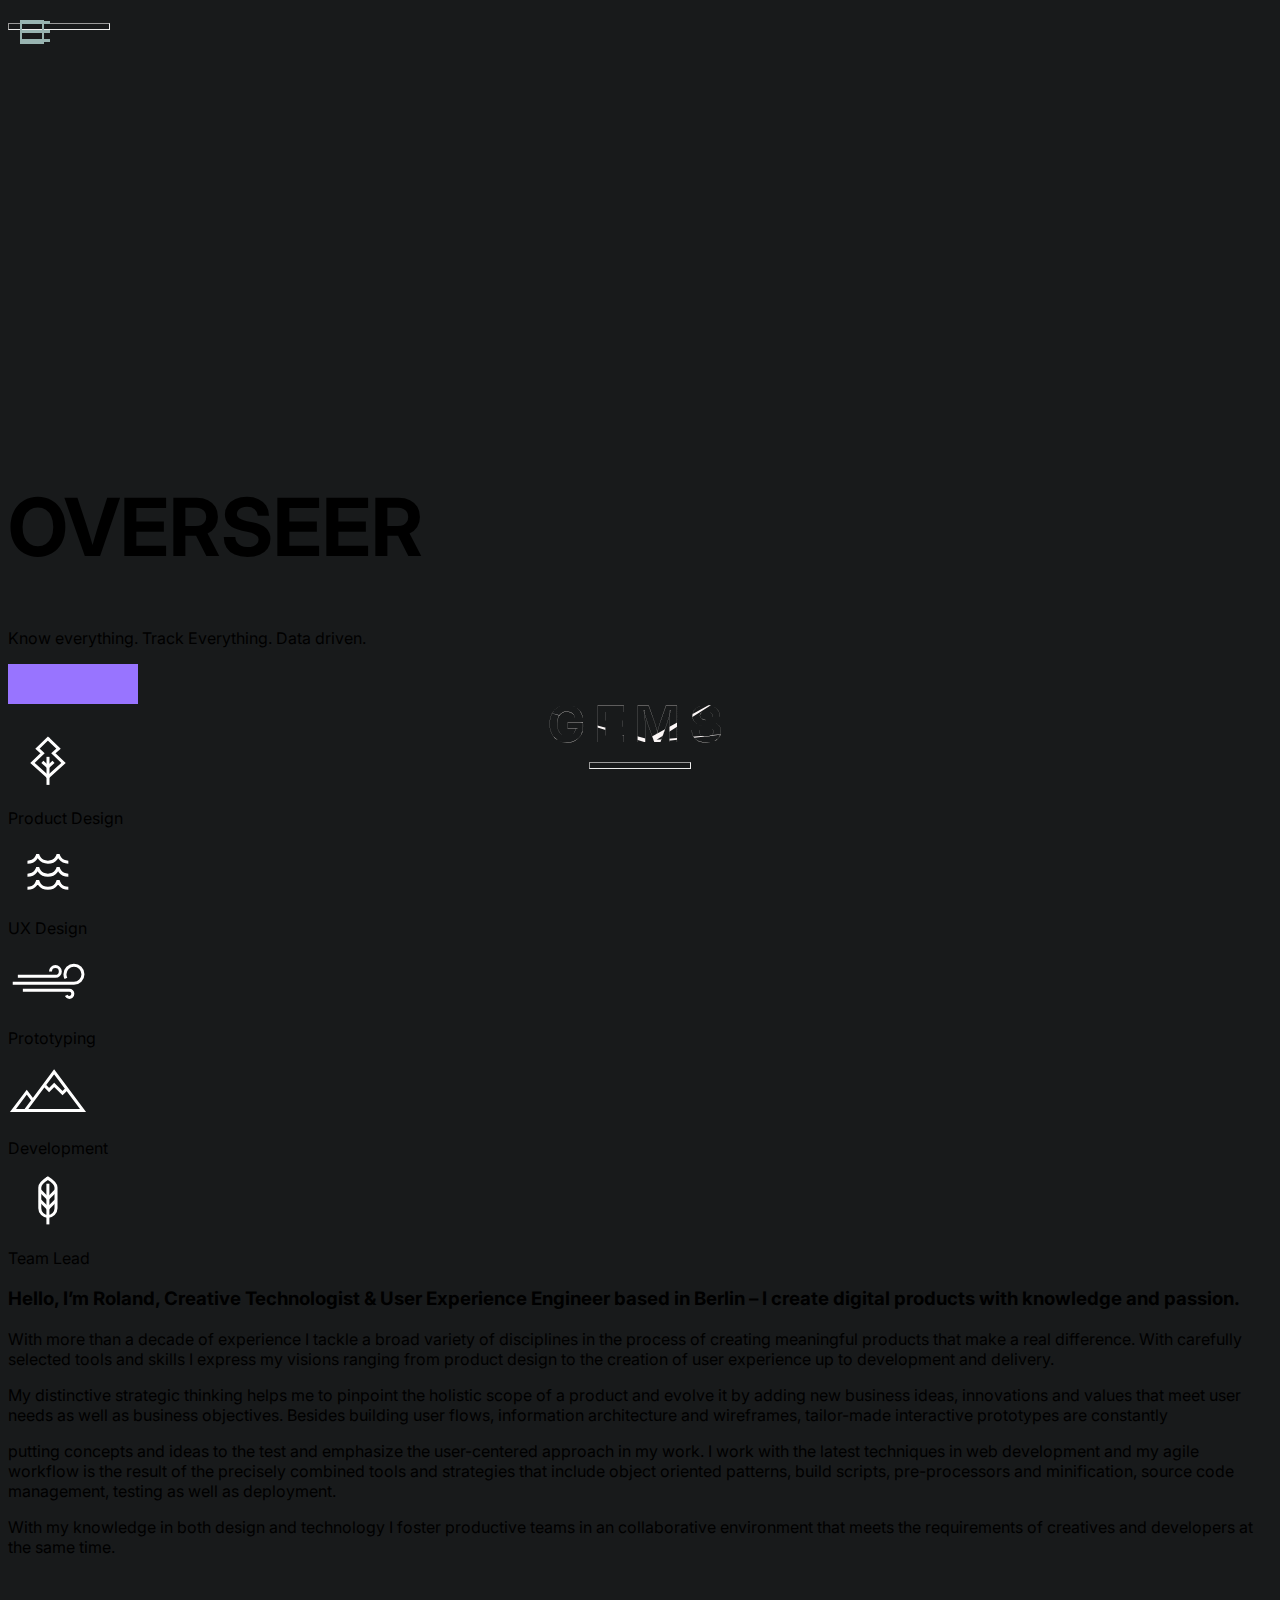
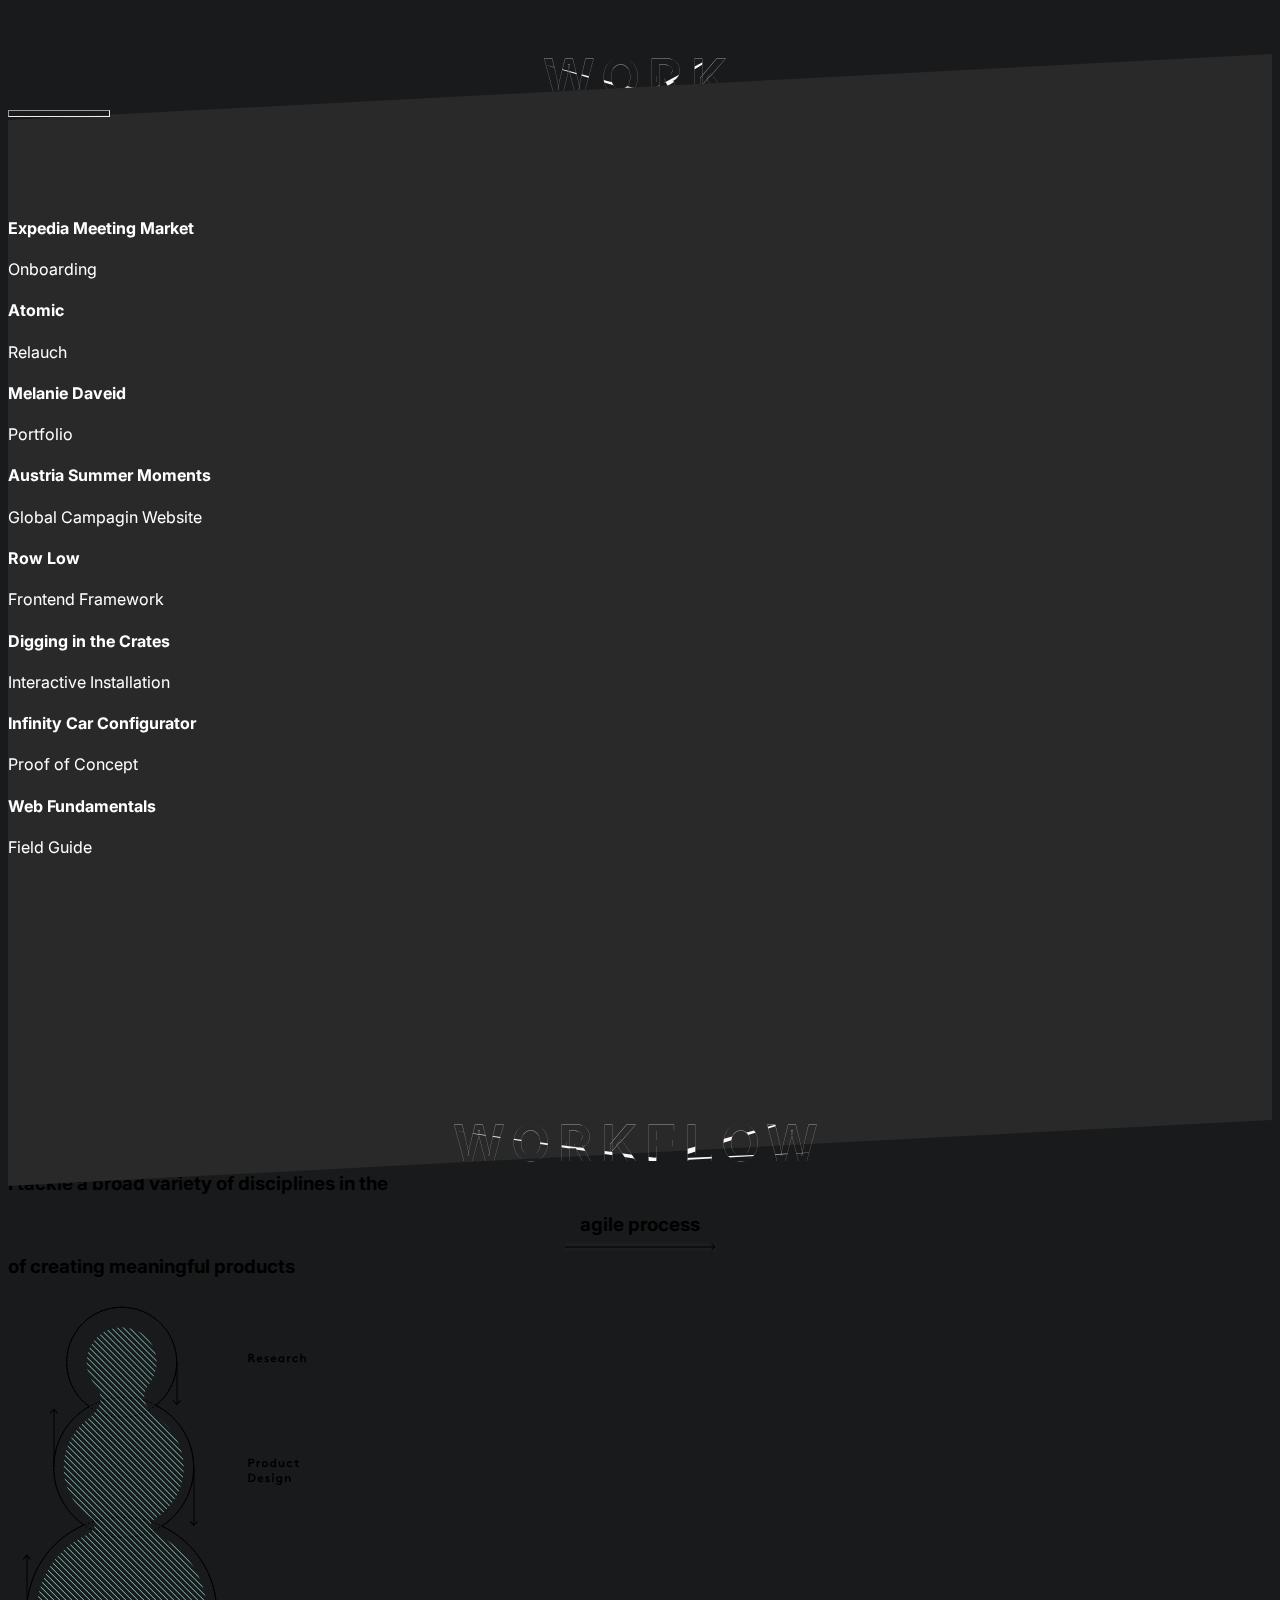
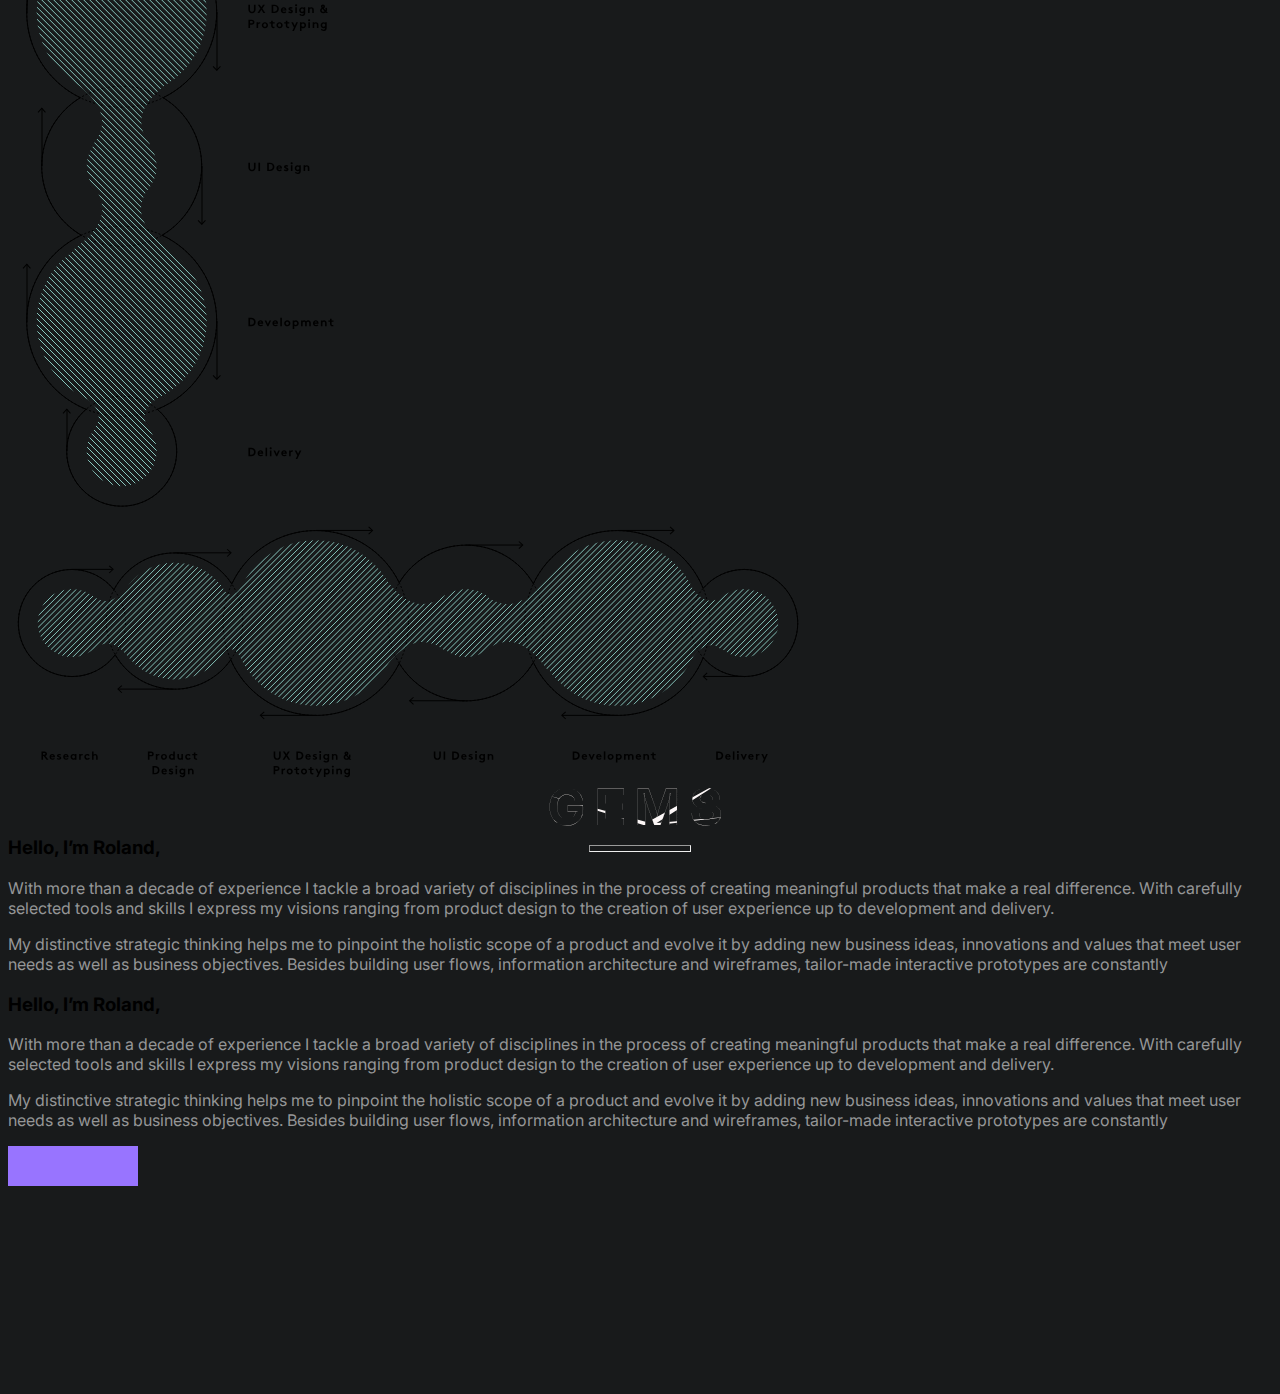
==== index.html @ 48261ac0 "final testing of client project" ====
<!DOCTYPE html>
<html lang="en">
<head>
    <meta charset="UTF-8">
    <meta http-equiv="X-UA-Compatible" content="IE=edge">
    <meta name="viewport" content="width=device-width, initial-scale=1.0">
    <link href="https://fonts.googleapis.com/css2?family=Inter:wght@100;400&display=swap" rel="stylesheet">
    <link href="https://cdn.jsdelivr.net/npm/bootstrap@5.0.2/dist/css/bootstrap.min.css" rel="stylesheet" integrity="sha384-EVSTQN3/azprG1Anm3QDgpJLIm9Nao0Yz1ztcQTwFspd3yD65VohhpuuCOmLASjC" crossorigin="anonymous">
    <script src="https://cdn.jsdelivr.net/npm/bootstrap@5.0.2/dist/js/bootstrap.bundle.min.js" integrity="sha384-MrcW6ZMFYlzcLA8Nl+NtUVF0sA7MsXsP1UyJoMp4YLEuNSfAP+JcXn/tWtIaxVXM" crossorigin="anonymous"></script>
    <link rel="stylesheet" href="./style.css">
    <title>OVERSEER</title>

</head>
<body>
<!-- nav section for laptop -->
<div class="main d-none d-lg-block">
 <div class="parent">
 <span class="d-none alog d-lg-block"></span>
 <nav class="navbar navbar-expand-lg" id="nav">
    <div class="container-fluid">
      <div class="collapse navbar-collapse justify-content-lg-end">
        <ul class="navbar-nav ">
          <li class="nav-item">
            <a class="nav-link " href="#">GEMS -</a>
          </li>
          <li class="nav-item">
            <a class="nav-link" href="#">WORK -</a>
          </li>
          <li class="nav-item">
            <a class="nav-link" href="#">WORKFLOW -</a>
          </li>
          <li class="nav-item">
            <a class="nav-link" href="#">GEMS -</a>
          </li>
          <li class="nav-item">
            <a class="nav-link" href="#">START</a>
          </li>
        </ul>
      </div>
    </div>
  </nav> 
</div>
</div>

<!-- nav section for tab & mobile -->
<div class="d-lg-none mobMenu">
<div class="toggle" onclick="myFunction(this)">
<div class="bar1"></div>
<div class="bar2"></div>
<div class="bar3"></div>
</div>  
<div class="Menu" id="navBar">  
<div class="menu">
<a href="#" onclick="myHidden()">GEMS</a>  
<a href="#" onclick="myHidden()">WORK</a>  
<a href="#" onclick="myHidden()">WORKFLOW</a>  
<a href="#" onclick="myHidden()">GEMS</a>  
<a href="#" onclick="myHidden()">START</a>  
</div>
</div>  
</div>


<!-- overseer section -->
<div class="seer container-fluid text-white d-flex flex-column align-items-center">
  <h1 class="headeranimation">OVERSEER</h1>
  <p class="text-center px-2 py-3">Know everything. Track Everything. Data driven.</p>
  <div class="buttonHover">    
    <div class=" topbubble"></div>
    <div class=" topbubbledot1"></div>
    <div class=" topbubbledot2"></div>
    <div class=" topbubble1"></div>
    <div class=" topbubbledot11"></div>
    <div class=" topbubbledot21"></div>
</div>
</div>

<!-- gems1 section -->
<div class="container-fluid pt-5 text-white" style="background-color: #181A1B;">
<div class="d-flex justify-content-center pt-5 pb-5">
  <div class="textAnimationContainer">
    <h2>GEMS</h2>
    <h2 class="clipPathh2">GEMS</h2>
    <hr style="width: 100px;height: 5px;position: absolute;top: 20px;">
  </div>


</div>
<div class="d-flex flex-column align-items-center flex-md-row justify-content-center gap-5 pt-5 pb-5">
<div class="d-flex flex-column align-items-center">
<div>
  <svg class="gem__icon-leaf" xmlns="http://www.w3.org/2000/svg" width="80" height="54" viewBox="0 0 79.4 53.9">
    <g fill="none" stroke="white" stroke-width="3" stroke-miterlimit="10">
      <polyline class="leaf-left" points="40.7,3.5 29.2,14.7 34.2,19.2 24.2,28.9 39.7,42.8"/>
      <polyline class="leaf-right" points="38.7,43.9 55.2,28.9 45.1,19.2 50.2,14.7 39.7,4.6"/>
      <line class="stem-right" x1="39.7" y1="32.8" x2="45.2" y2="27.9"/>
      <line class="stem-left" x1="39.7" y1="32.8" x2="34.1" y2="27.9"/>
      <line class="stem" x1="39.7" y1="22.8" x2="39.7" y2="50.8"/>
    </g>
  </svg>  
</div>
<p>Product Design</p>  
</div>  
<div>
<div>
  <svg class="gem__icon-waves" xmlns="http://www.w3.org/2000/svg" width="80" height="54" viewBox="0 0 79.4 53.9">
    <g fill="none"  stroke="white" stroke-width="3" stroke-linejoin="bevel" stroke-miterlimit="10">
      <path class="wave-1" d="M19.2,18.1c8.8,0,10.2-7.8,10.2-7.8c0,0,1.4,7.8,10.2,7.8s10.2-7.8,10.2-7.8s1.4,7.8,10.2,7.8"/>
      <path class="wave-2" d="M19.2,31.1c8.8,0,10.2-7.8,10.2-7.8c0,0,1.4,7.8,10.2,7.8s10.2-7.8,10.2-7.8s1.4,7.8,10.2,7.8"/>
      <path class="wave-3" d="M19.2,44.1c8.8,0,10.2-7.8,10.2-7.8c0,0,1.4,7.8,10.2,7.8s10.2-7.8,10.2-7.8s1.4,7.8,10.2,7.8"/>
    </g>
  </svg>
</div>
<p>UX Design</p>  
</div>  
<div>
<div>
  <svg class="gem__icon-wind" xmlns="http://www.w3.org/2000/svg" width="80" height="54" viewBox="0 0 79.4 53.9">
    <g fill="none" stroke="white" stroke-width="3" stroke-miterlimit="10">
      <path class="wind-1" d="M57.6,24.3c-0.6-1.2-1-2.6-1-4.1c0-5,4-9,9-9c5,0,9,4,9,9s-4,9-9,9l-61.1,0"/>
      <path class="wind-2" d="M42.2,17.4c0-2.7,2.2-4.9,4.9-4.9c2.7,0,4.9,2.2,4.9,4.9s-2.2,4.9-4.9,4.9H9.6"/>
      <path class="wind-3" d="M57.9,41.3c0.6,1.2,1.7,2,3.1,2c1.9,0,3.5-1.6,3.5-3.5s-1.6-3.5-3.5-3.5l-46.4,0"/>
    </g>
  </svg>
</div>
<p>Prototyping</p>  
</div>  
<div>
<div>
  <svg class="gem__icon-mountain" xmlns="http://www.w3.org/2000/svg" width="80" height="54" viewBox="0 0 79.4 53.9">
    <g fill="none" stroke="white" stroke-width="3" stroke-miterlimit="10">
      <polygon class="mountain-small" points="32.3,46.5 4.7,46.5 18.5,28.1 32.3,46.5	"/>
      <polygon class="mountain-big" fill="#181A1B" points="17,46.5 45.8,7.8 74.7,46.5 17,46.5"/>
      <polyline class="mountain-snow" points="36.7,21.8  40.8,26 45.9,20.9 54.2,29.1 59,24.3 "/>
    </g>
  </svg>
</div>
<p>Development</p>  
</div>  
<div>
<div>
  <svg class="gem__icon-fether" xmlns="http://www.w3.org/2000/svg" width="80" height="54" viewBox="0 0 79.4 53.9">
    <g fill="none" stroke="white" stroke-width="3" stroke-miterlimit="10">
      <path class="outline-left" d="M39.6,42.3L39.6,42.3c-4.4,0-8.1-3.6-8.1-8.1V13.5c0-4.4,8.1-9.4,8.1-9.4"/>
      <path class="outline-right" d="M39.6,42.3c4.4,0,8.1-3.6,8.1-8.1V13.5c0-4.4-8.1-9.4-8.1-9.4H39l-0.7-0.9"/>
      <line class="root" x1="39.6" y1="9.7" x2="39.6" y2="50.3"/>
      <line class="stroke-right-1" x1="39.7" y1="34.3" x2="47.8" y2="26.2"/>
      <line class="stroke-right-2" x1="39.7" y1="24.5" x2="47.8" y2="16.4"/>
      <line class="stroke-left-1" x1="39.6" y1="34.3" x2="31.5" y2="26.2"/>
      <line class="stroke-left-2" x1="39.6" y1="24.5" x2="31.5" y2="16.4"/>
    </g>
  </svg>
</div>
<p>Team Lead</p>  
</div>  
</div>

<div class="d-flex flex-column flex-lg-row mx-3 mt-3 mx-lg-3 px-lg-0 mx-xl-5 px-xl-5 gap-4">
<div>
  <h3 class="lh-base text-xl-end fs-4">Hello, I’m Roland, Creative Technologist & User Experience Engineer based in Berlin – I create digital products with knowledge and passion.</h3>
</div>
<div class="d-flex flex-column flex-md-row gap-3 gap-lg-4">  
<div>
  <p class="lh-lg">With more than a decade of experience I tackle a broad variety of disciplines in the process of creating meaningful products that make a real difference. With carefully selected tools and skills I express my visions ranging from product design to the creation of user experience up to development and delivery.</p>
  <p class="lh-lg">My distinctive strategic thinking helps me to pinpoint the holistic scope of a product and evolve it by adding new business ideas, innovations and values that meet user needs as well as business objectives. Besides building user flows, information architecture and wireframes, tailor-made interactive prototypes are constantly</p>
</div>  
<div>
  <p class="lh-lg">putting concepts and ideas to the test and emphasize the user-centered approach in my work. I work with the latest techniques in web development and my agile workflow is the result of the precisely combined tools and strategies that include object oriented patterns, build scripts, pre-processors and minification, source code management, testing as well as deployment.</p>
  <p class="lh-lg">With my knowledge in both design and technology I foster productive teams in an collaborative environment that meets the requirements of creatives and developers at the same time.</p>
</div>
</div>  
</div>

<div class="d-flex justify-content-center pt-5 pb-5">
<div class="textAnimationContainer pt-5 pb-3" style="margin-top: 130px;">
  <h2>WORK</h2>
  <h2 class="clipPathh2">WORK</h2>
</div>
</div>
</div>


<!-- work section -->
<section id="about" class="about section-bg">
      <div class="container" >
        <div>
          <div class="position-relative d-flex justify-content-center">
            <hr style="width: 100px;height: 5px;position: absolute;top: -15px;">
          </div>
          <div class="d-flex flex-column align-items-center text-center gap-2 flex-md-row justify-content-md-center gap-md-5 justify-content-xl-evenly px-xl-5" style="padding: 80px 0 150px;">
            <div class="d-flex flex-column gap-2">
              <div class="pointer-select">
                <h4 class="fs-5">Expedia Meeting Market</h4>
                <p class="text-sm text-info">Onboarding</p>
              </div>
              <div class="pointer-select">
                <h4 class="fs-5">Atomic</h4>
                <p class="text-sm text-info">Relauch</p>
              </div>
              <div class="pointer-select">
                <h4 class="fs-5">Melanie Daveid</h4>
                <p class="text-sm text-info">Portfolio</p>
              </div>
              <div class="pointer-select">
                <h4 class="fs-5">Austria Summer Moments</h4>
                <p class="text-sm text-info">Global Campagin Website</p>
              </div>
            </div>
            <div class="d-flex flex-column gap-2">
              <div class="pointer-select">
                <h4 class="fs-5">Row Low</h4>
                <p class="text-sm text-info">Frontend Framework</p>
              </div>
              <div class="pointer-select">
                <h4 class="fs-5">Digging in the Crates</h4>
                <p class="text-sm text-info">Interactive Installation</p>
              </div>
              <div class="pointer-select">
                <h4 class="fs-5">Infinity Car Configurator</h4>
                <p class="text-sm text-info">Proof of Concept</p>
              </div>
              <div class="pointer-select">
                <h4 class="fs-5">Web Fundamentals</h4>
                <p class="text-sm text-info">Field Guide</p>
              </div>
            </div>
          </div>
        </div>
      </div>
      <div class="d-flex justify-content-center pt-5 pb-5">
        <div class="textAnimationContainer pt-5 pb-3" style="margin-top: 130px;">
          <h2>WORKFLOW</h2>
          <h2 class="clipPathh2">WORKFLOW</h2>
        </div>
        </div>
    </section>

    <!-- workflow section -->
    <div>
      <div class="position-relative d-flex justify-content-center">
        <hr style="width: 100px;height: 5px;position: absolute;top: 15px;">
      </div>
      <div class="container-fluid py-5 px-2 d-flex flex-column align-items-center">
        <div class="my-5 py-5 px-md-5 mx-md-5">
          <h3 class="text-center" style="color: black;">I <span class="text-info">tackle</span> a broad variety of disciplines in the <p class="arrow">agile process <img src="./arrow.png" alt="arrow"></p> of creating meaningful products</h3>
        </div>
          <div class=" mx-2 d-md-none"><img src="./workflow-vertical.svg" alt="ux"></div>
          <div class="svgImg2 d-none d-md-block mx-5"><img src="./workflow.svg" alt="ux"></div>
      </div>
    </div>


    <!-- last section  -->
    <div class="d-flex flex-column align-items-center px-2 px-xl-5 mx-xl-5" style="padding-bottom: 200px;">
      <div class="d-flex justify-content-center pt-5 pb-5">
        <div class="textAnimationContainer">
          <h2>GEMS</h2>
          <h2 class="clipPathh2">GEMS</h2>
          <hr style="width: 100px;height: 5px;position: absolute;top: 20px;">
        </div>
      </div>
      <div class="container-fluid d-flex flex-column gap-4 pb-5 flex-md-row mx-md-4 mx-xl-5 px-xl-5 gap-xl-5">
        <div>
          <h3 class="text-white">Hello, I’m Roland,</h3>
          <p class="lh-lg" style="color: rgb(149, 150, 151);">
            With more than a decade of experience I tackle a broad variety of disciplines in the process of creating meaningful products that make a real difference. With carefully selected tools and skills I express my visions ranging from product design to the creation of user experience up to development and delivery.
          </p>
          <p class="lh-lg" style="color: rgb(149, 150, 151);">
            My distinctive strategic thinking helps me to pinpoint the holistic scope of a product and evolve it by adding new business ideas, innovations and values that meet user needs as well as business objectives. Besides building user flows, information architecture and wireframes, tailor-made interactive prototypes are constantly
          </p>
        </div>
        <div>
          <h3 class="text-white">Hello, I’m Roland,</h3>
          <p class="lh-lg" style="color: rgb(149, 150, 151);">
            With more than a decade of experience I tackle a broad variety of disciplines in the process of creating meaningful products that make a real difference. With carefully selected tools and skills I express my visions ranging from product design to the creation of user experience up to development and delivery.
          </p>
          <p class="lh-lg" style="color: rgb(149, 150, 151);">
            My distinctive strategic thinking helps me to pinpoint the holistic scope of a product and evolve it by adding new business ideas, innovations and values that meet user needs as well as business objectives. Besides building user flows, information architecture and wireframes, tailor-made interactive prototypes are constantly
          </p>
        </div>
      </div>
      <div class="buttonHover">    
        <div class=" topbubble"></div>
        <div class=" topbubbledot1"></div>
        <div class=" topbubbledot2"></div>
        <div class=" topbubble1"></div>
        <div class=" topbubbledot11"></div>
        <div class=" topbubbledot21"></div>
    </div>
    </div>

     
<script src="script.js"></script>
   
</body>
</html>
---- style.css ----
body{font-family: 'Inter';overflow-x: hidden;background-color: #181A1B;}
/* nav section for tab & mobile */
.mobMenu{
 background-color: #181A1B;
 /* padding: 15px 0 0 20px; */
 height: 60px;
}

.toggle {
display: inline-block;
position: absolute;
top: 15px;
left: 20px;
z-index: 20;
cursor: pointer;
user-select: none;
}

.bar1, .bar2, .bar3 {
width: 30px;
height: 3px;
background-color: rgb(152, 180, 177);
margin: 6px 0;
transition: 0.4s;
}

.change .bar1 {
transform: translate(0, 9px) rotate(-45deg);
}

.change .bar2 {opacity: 0;}

.change .bar3 {
transform: translate(0, -9px) rotate(45deg);
}

.Menu{
 background-color: rgb(248, 248, 248);
 display: flex;
 height: 100%;
 width: 0%;
 position: fixed;
 z-index: 10;
 top: 0;
 right: 0;
 overflow-x: hidden;
 transition: 0.5s;
}
.menu{
 position: relative;
 height: 100%;
 width: 100%;
 display: flex;
 flex-direction: column;
 justify-content: center;
 align-items: center;
 gap: 10px;
}
.menu a{
 text-decoration: none;
 color: black;
 font-size: 14px;
}

.menu a:hover{color: rgb(12, 187, 164);transition: .1s;}

/* overseer section */
.seer{
    background-color: #181A1B;
    padding: 300px 0 30px;
}

/* button hover design */

.buttonHover {
    background-color: #9874FF;
}
.buttonHover *{
    background-color: #9874FF;
}
.buttonHover{

    width: 130px;
    height: 40px;
    display: flex;
    justify-content: center;
    align-items: center;
 
    color: white;
    font-size: 18px;
    position: relative;
}
.buttonHover:hover{
    animation: buttoncontainer 1s linear ;
}
.buttonHover .topbubble{
    width: 30px;
    height: 25px;
    border-radius: 50%;

    position: absolute;
    transform: rotate(40deg);
    opacity: 1;

    z-index: -2; 

}
.buttonHover:hover .topbubble{
    animation:hoveranim 1s linear ;
}
.topbubbledot1{
    width: 4px;
    height: 4px;
    border-radius: 50%;

    position: absolute;

    z-index: -3;
}
.buttonHover:hover .topbubbledot1{
    animation: topbubbledot1ANIM 1s linear ;
}
.topbubbledot2{
    width: 4px;
    height: 4px;
    border-radius: 50%;

    position: absolute;
    top: -0%;
    left: -0%;
    z-index: -4;

}
.buttonHover:hover .topbubbledot2{
    animation:  topbubbledot2Anim 1s linear;
}



@keyframes hoveranim{
    0%{ 
        width: 30px;
        height: 25px;
        border-radius: 50%;
  
        position: absolute;
        transform: rotate(40deg);
        opacity: 1;
        top: 5%;
        left: 0%;
        z-index: -2; 
          
    }
    80%{
        width: 30px;
        height: 25px;
    
        position: absolute;
       opacity: 1;
        top: -20%;
        left: -10%;
        
    }
    84%{
        width: 30px;
        height: 25px;

        position: absolute;
       opacity: 1;
        top: -40%;
        left: -20%;
        
    }
    88%{
        width: 20px;
        height: 25px;
   
        position: absolute;
       opacity: 1;
       top: -40%;
       left: -20%;
        
    }
    100%{
        width: 8px;
        height: 10px;

        position: absolute;
       opacity: .2;
       top: -40%;
        left: -20%;
    }
}

/*  container scal */
@keyframes buttoncontainer{
    0%{
        transform: scaleY(1);
    }
    80%{
        transform: scaleY(1.15);
    }
    84%{
        transform: scaleY(0.94);
    }
    88%{
        transform: scaleY(1.05);
    }

    100%{
        transform: scaleY(1);
    }
}


@keyframes topbubbledot1ANIM{
    0%{
        top: 10%;
        left: 5%;
     }
     80%{
        top: -0%;
        left: -0%;
     }
     84%{
        top: -20%;
        left: -0%;}
     88%{
        top: -20%;
        left: -4%;}
    
     100%{
        top: -40%;
        left: -5%;
     }
}

@keyframes topbubbledot2Anim{
    0%{
        top: 10%;
        left: 5%;
     }
     80%{
         top: -0%;
         left: -0%;
     }
     84%{
         top: 20%;
         left: -0%;}
     88%{
         top: 20%;
         left: -12%;}
    
     100%{
         top: 30%;
         left: -20%;
     }
    }




.buttonHover .topbubble1{
    width: 30px;
    height: 25px;
    border-radius: 50%;

    position: absolute;
    transform: rotate(40deg);
    opacity: 1;
    z-index: -2; 
}
.buttonHover:hover .topbubble1{
    animation:hoveranim1 1s linear;
}
.topbubbledot11{
    width: 4px;
    height: 4px;
    border-radius: 50%;

    position: absolute;
    bottom: -0%;
    right: -0%;
    z-index: -3;

}
.buttonHover:hover .topbubbledot11{
    animation:topbubbledot1ANIM1 1s linear ;
}
.topbubbledot21{
    width: 4px;
    height: 4px;
    border-radius: 50%;

    position: absolute;
    bottom: -0%;
    right: -0%;
    z-index: -4;
    
}
.buttonHover:hover .topbubbledot21{
    animation:  topbubbledot2Anim1 1s linear ;
}


@keyframes hoveranim1{
    0%{ 
        width: 30px;
        height: 25px;
        border-radius: 50%;

        position: absolute;
        transform: rotate(40deg);
        opacity: 1;
        bottom: 5%;
        right: 0%;
        z-index: -2; 
          
    }
    80%{
        width: 30px;
        height: 25px;
  
        position: absolute;
       opacity: 1;
        bottom: -20%;
        right: -10%;
        
    }
    84%{
        width: 30px;
        height: 25px;
   
        position: absolute;
       opacity: 1;
        bottom: -40%;
        right: -20%;
        
    }
    88%{
        width: 20px;
        height: 25px;
    
        position: absolute;
       opacity: 1;
       bottom: -40%;
       right: -20%;
        
    }
    100%{
        width: 8px;
        height: 10px;
  
        position: absolute;
       opacity: .2;
       bottom: -40%;
        right: -20%;
 
    }
}



@keyframes topbubbledot1ANIM1{
0%{
    bottom: 10%;
    right: 5%;
 }
 80%{
    bottom: -0%;
    right: -0%;
 }
 84%{
    bottom: -20%;
    right: -0%;}
 88%{
    bottom: -20%;
    right: -4%;}

 100%{
    bottom: -40%;
    right: -5%;
 }
}

@keyframes topbubbledot2Anim1{
    0%{
        bottom: 10%;
        right: 5%;
     }
     80%{
        bottom: -0%;
         right: -0%;
     }
     84%{
        bottom: 20%;
         right: -0%;}
     88%{
        bottom: 20%;
         right: -12%;}
    
     100%{
        bottom: 30%;
         right: -20%;
     }
    }


/* work section */
.section-bg {
    position: relative;
    padding: 30px 0 0px;
    color: #fff;
  }
  
  .section-bg:before {
    content: "";
    background: #2a2929;
    position: absolute;
    bottom: 0px;
    top: 0px;
    left: 0;
    right: 0;
    transform: skewY(-3deg);
  }

  .about .container {
    position: relative;
    z-index: 10;
  }

  .pointer-select{cursor: pointer;}
  .pointer-select:hover h4{transform: translateY(5px);transition: .1s;}
  .pointer-select:hover p{visibility: hidden;}

  /* workflow section */
  .arrow{
    position: relative;
    display: flex;
    justify-content: center;
  }

  .arrow img{
    position: absolute;
    top: 30px;
  }


  

  @media (min-width: 768px) {
    /* workflow section  */
    .svgImg2 {
      width: 700px;
      height: auto;
    }
    .svgImg2 img{
        width: 100%;
        height: 100%;
    }
  }

  @media (min-width: 792px) {
    /* workflow section  */
    .svgImg2 {
      width: 800px;
      height: auto;
    }
    .svgImg2 img{
        width: 100%;
        height: 100%;
    }
  }

    


@media(min-width:992px){
/* nav section for laptop  */
.main{background-color: #181A1B; position: relative;width: 100%;height: 56px;}
.alog{border: 2px solid rgb(152, 180, 177); position: fixed; top: 20px;left: 20px;z-index: 1;width: 20px; height: 20px;cursor: pointer;}
#nav{ background-color: rgb(248, 248, 248); position: fixed;top: -20px;left: 0;width: 100%;height: 0;overflow-y: hidden;}
#nav a{color: black;}
#nav a:hover{color: rgb(12, 187, 164);transition: .1s;}
.parent:hover #nav{transition: .5s;height: 56px;top: 0;}
}



/* ---**************************************------- */

/*   Text Animation  */
.textAnimationContainer{
    position: relative;
    display: flex;
    justify-content: center;
    align-items: center;
    background: transparent;

}
.textAnimationContainer h2{
    font-size: 50px;
    padding-bottom: 20px;
    letter-spacing: 10px;
    position: absolute;  
    color: rgb(252, 247, 247);
}
.textAnimationContainer h2:nth-child(1){
   color: transparent;
    -webkit-text-stroke: 0.1px rgb(247, 242, 238);
}
.textAnimationContainer h2:nth-child(2){
    transition: clip-path 1s ;
    clip-path: polygon(59% 62%, 98% 95%, 62% 59%, 99% 49%, 59% 57%, 97% 1%, 54% 56%, 1% 23%, 54% 61%, 2% 98%);
}
/*  End Text Animation */
/* .topText h1{
    position: absolute;
    top: 0;
    left: 0;
} */
.headeranimation{
    font-size: 80px;
    animation: anim3 1s linear;
}

@keyframes anim3{
    0%{
        clip-path: polygon(59% 62%, 98% 95%, 62% 59%, 99% 49%, 59% 57%, 97% 1%, 54% 56%, 1% 23%, 54% 61%, 2% 98%);  
    }
    100%{
        clip-path: polygon(96% 100%, 98% 95%, 100% 82%, 99% 49%, 100% 44%, 97% 1%, 0 4%, 1% 23%, 0 85%, 0 99%);
    }
}


@media(max-width:768px){
    .headeranimation{font-size: 50px;}
    .textAnimationContainer h2{font-size: 40px;}
}

@media(max-width:425px){
    .headeranimation{font-size: 40px;}
    .textAnimationContainer h2{font-size: 34px;}
}
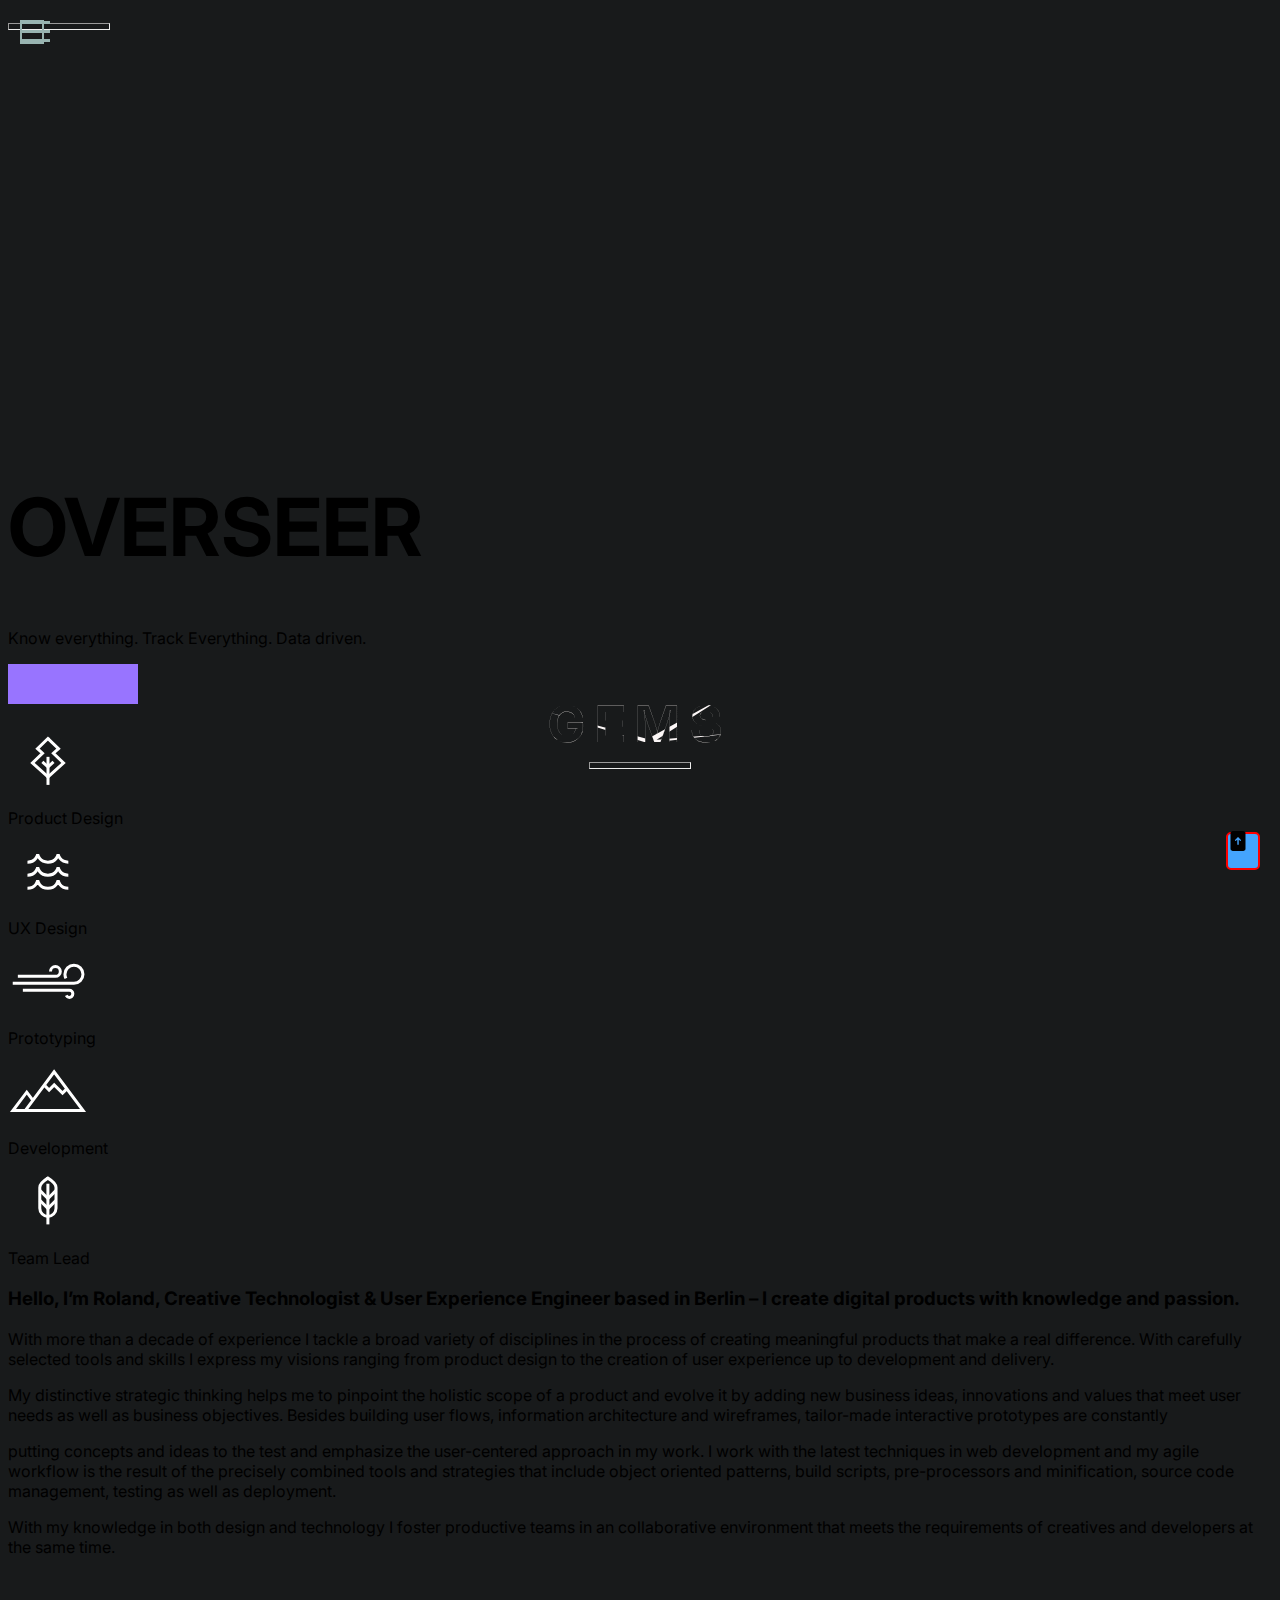
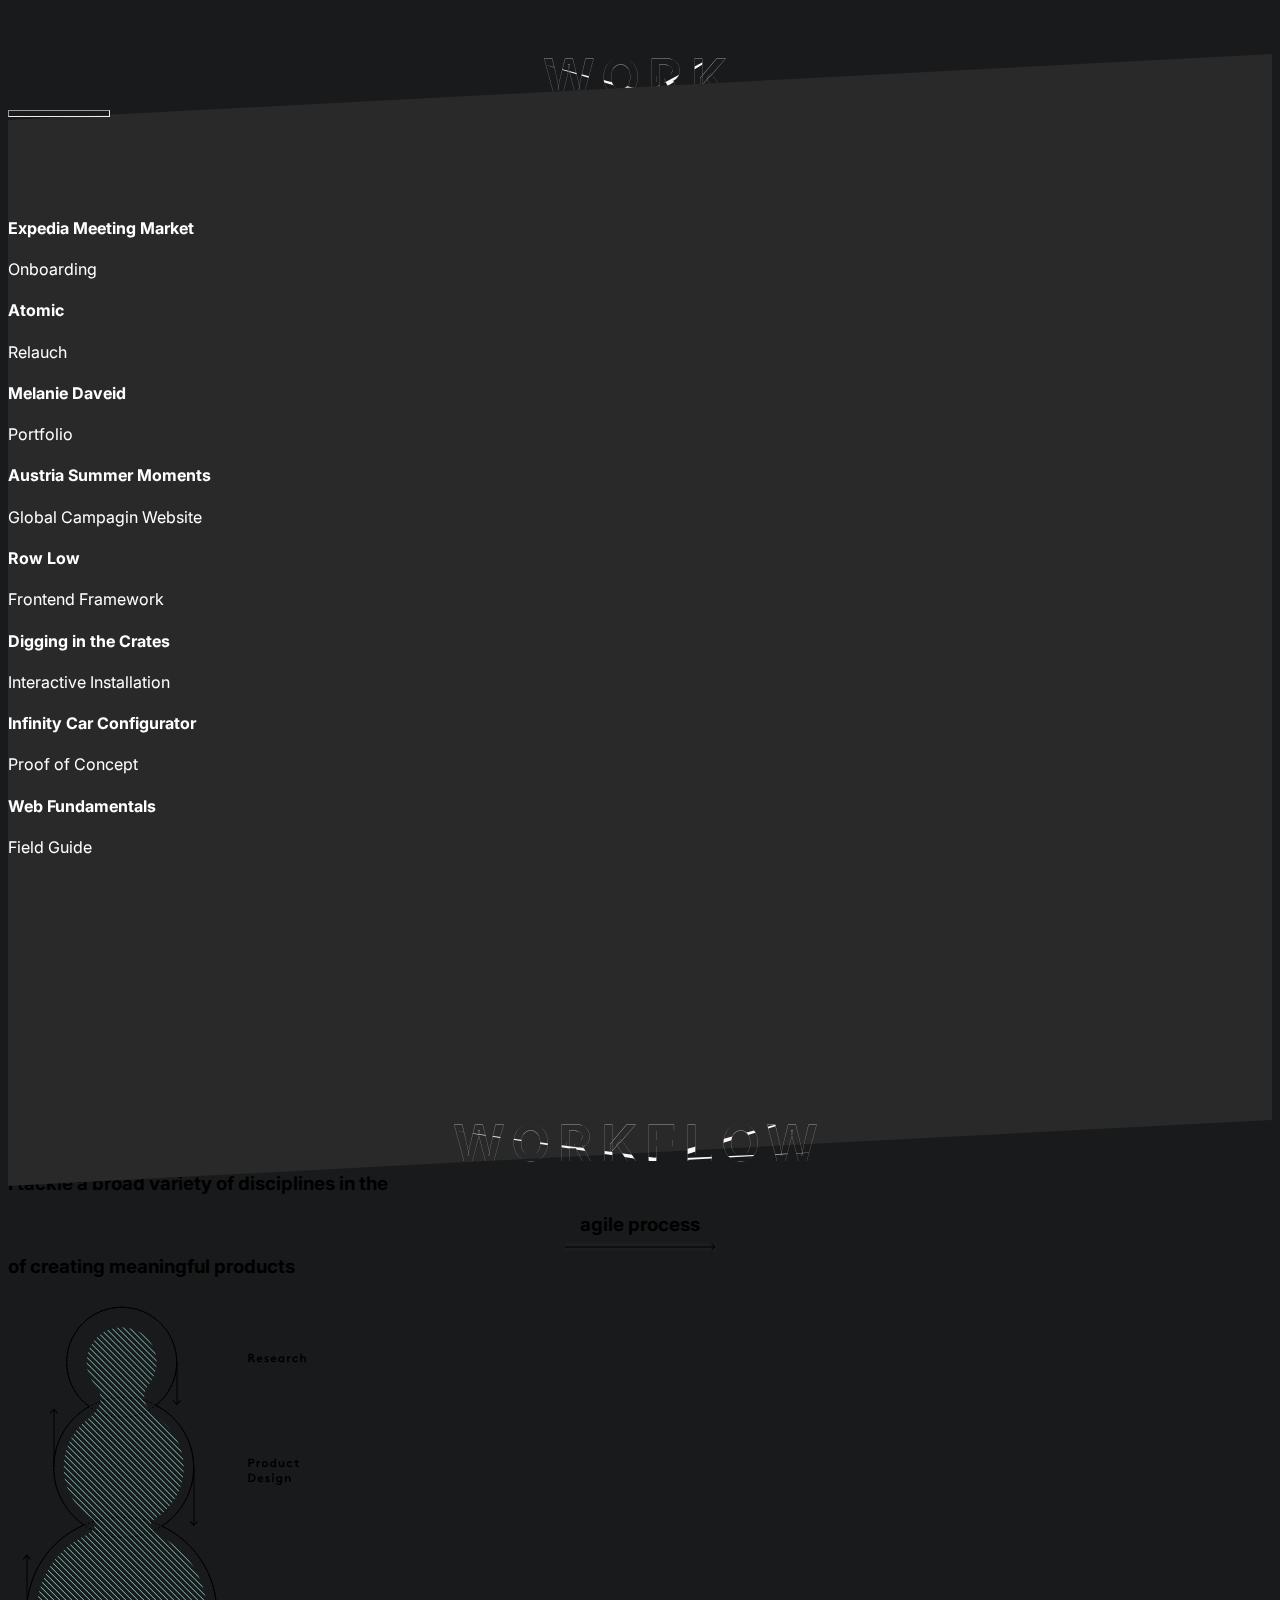
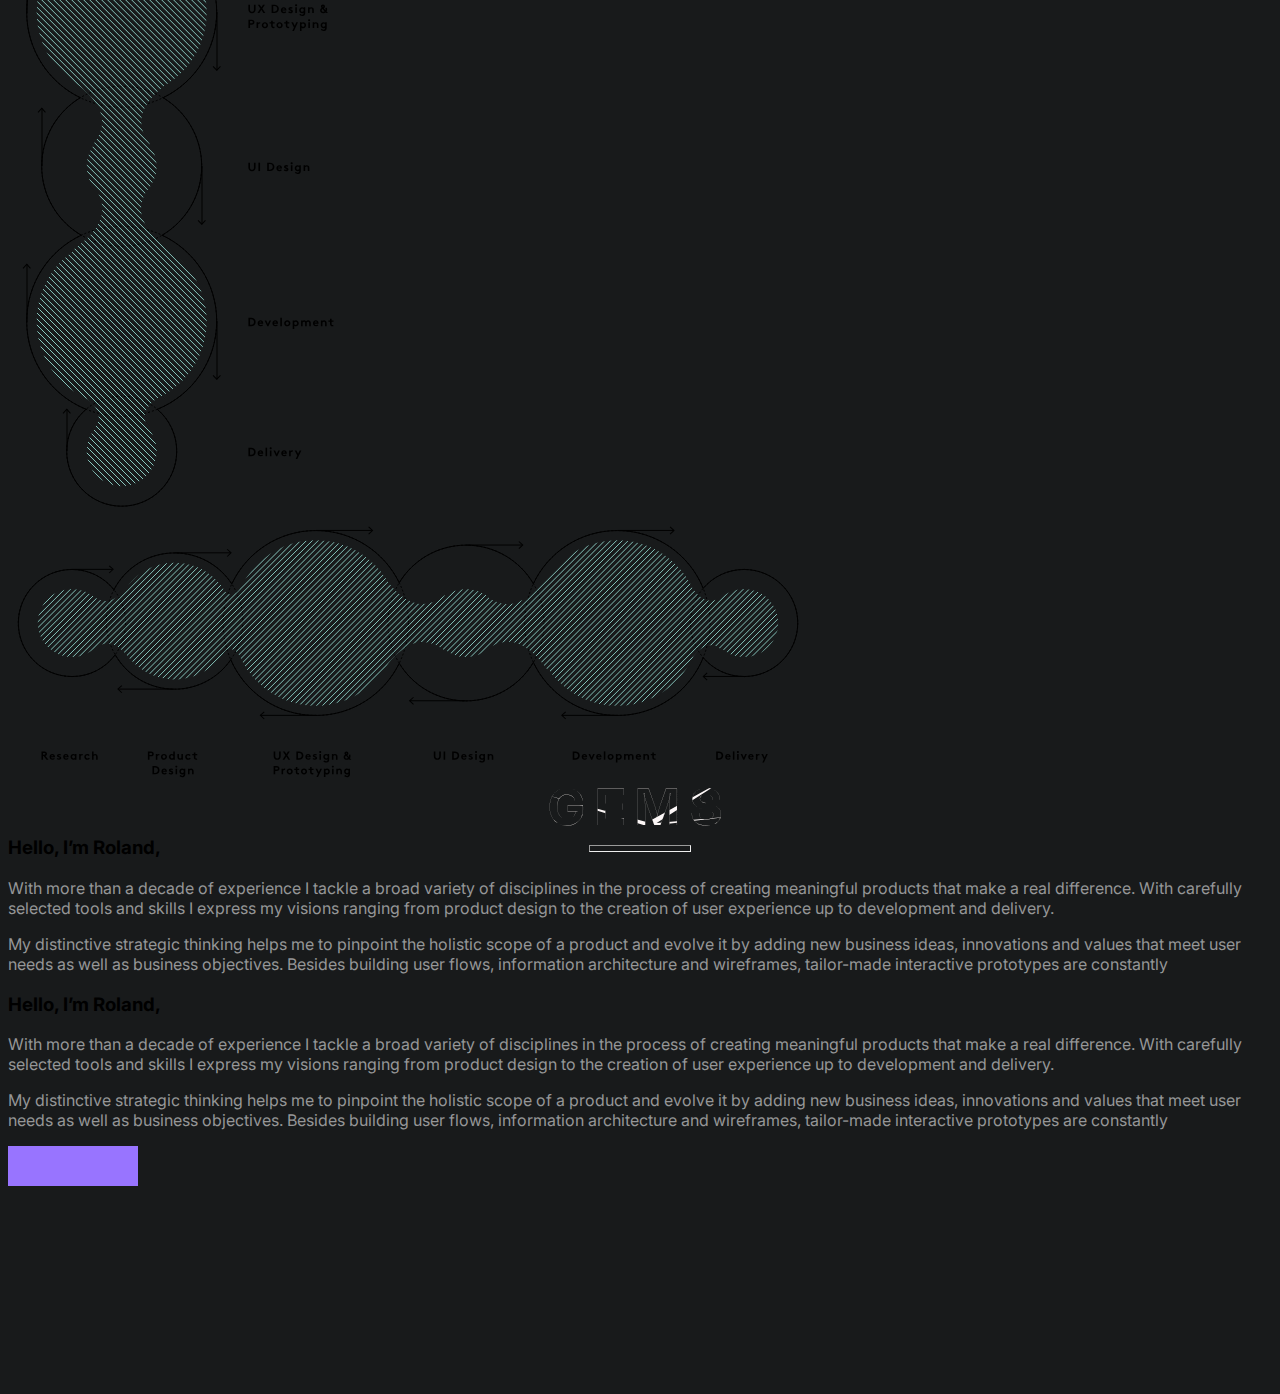
==== commit 91b6a67f: "project is done" ====
--- a/index.html
+++ b/index.html
@@ -62,7 +62,7 @@
 
 
 <!-- overseer section -->
-<div class="seer container-fluid text-white d-flex flex-column align-items-center">
+<div class="seer container-fluid text-white d-flex flex-column align-items-center" id="destination">
   <h1 class="headeranimation">OVERSEER</h1>
   <p class="text-center px-2 py-3">Know everything. Track Everything. Data driven.</p>
   <div class="buttonHover">    
@@ -289,6 +289,14 @@
     </div>
     </div>
 
+
+ <!-- arrow up -->
+ <div class="d-flex justify-content-center align-items-center" style="width: 30px;height: 34px;position: fixed;bottom: 30px;right: 20px; background-color: rgb(68, 164, 253); border:2px solid red;border-radius: 5px;">
+  <a href="#destination" title="Go to up">
+    <img style="width: 20px;height: 20px; margin-top: -3px;" src="./arrowup.png" alt="arrowup">
+  </a>
+ </div>
+
      
 <script src="script.js"></script>
    
--- a/style.css
+++ b/style.css
@@ -40,7 +40,7 @@
  height: 100%;
  width: 0%;
  position: fixed;
- z-index: 10;
+ z-index: 16;
  top: 0;
  right: 0;
  overflow-x: hidden;
@@ -478,8 +478,8 @@
 @media(min-width:992px){
 /* nav section for laptop  */
 .main{background-color: #181A1B; position: relative;width: 100%;height: 56px;}
-.alog{border: 2px solid rgb(152, 180, 177); position: fixed; top: 20px;left: 20px;z-index: 1;width: 20px; height: 20px;cursor: pointer;}
-#nav{ background-color: rgb(248, 248, 248); position: fixed;top: -20px;left: 0;width: 100%;height: 0;overflow-y: hidden;}
+.alog{border: 2px solid rgb(152, 180, 177); position: fixed; top: 20px;left: 20px;z-index: 20;width: 20px; height: 20px;cursor: pointer;}
+#nav{ background-color: rgb(248, 248, 248); position: fixed;top: -20px;left: 0;width: 100%;height: 0;overflow-y: hidden;z-index: 16;}
 #nav a{color: black;}
 #nav a:hover{color: rgb(12, 187, 164);transition: .1s;}
 .parent:hover #nav{transition: .5s;height: 56px;top: 0;}
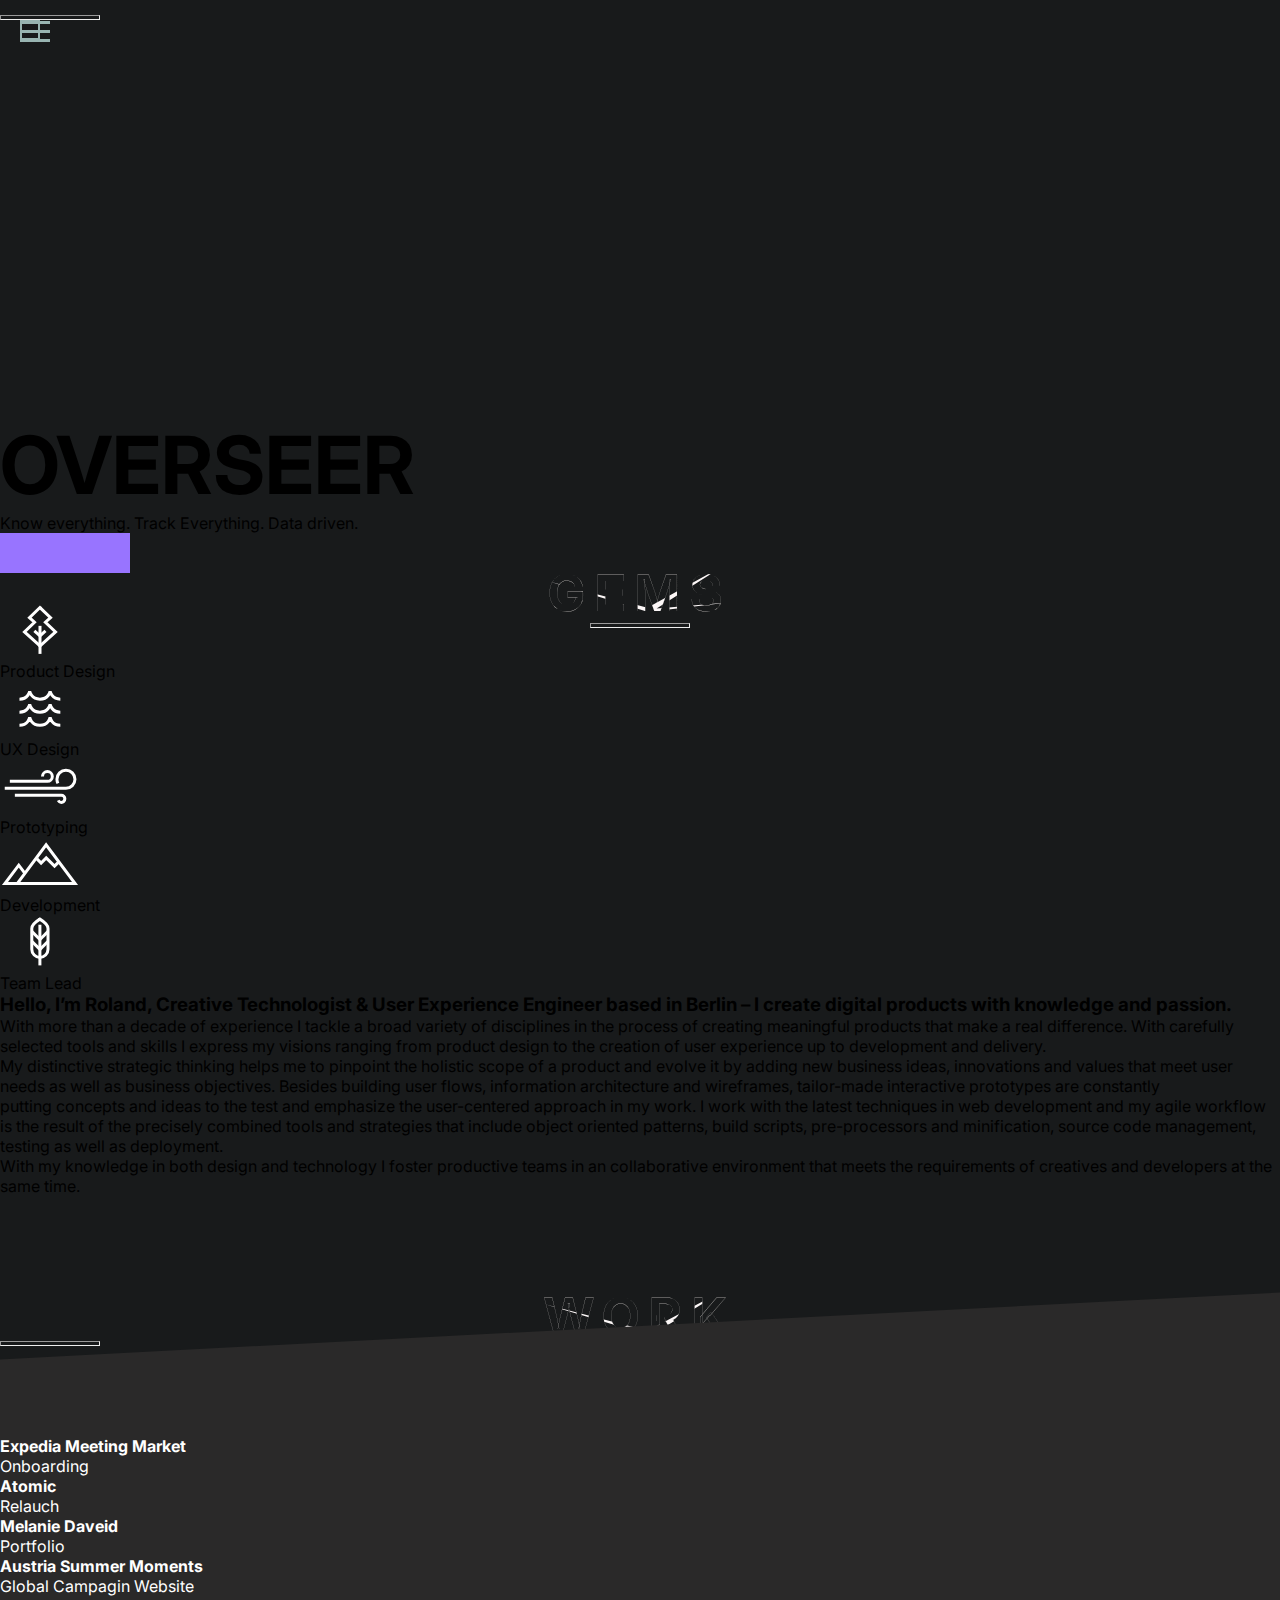
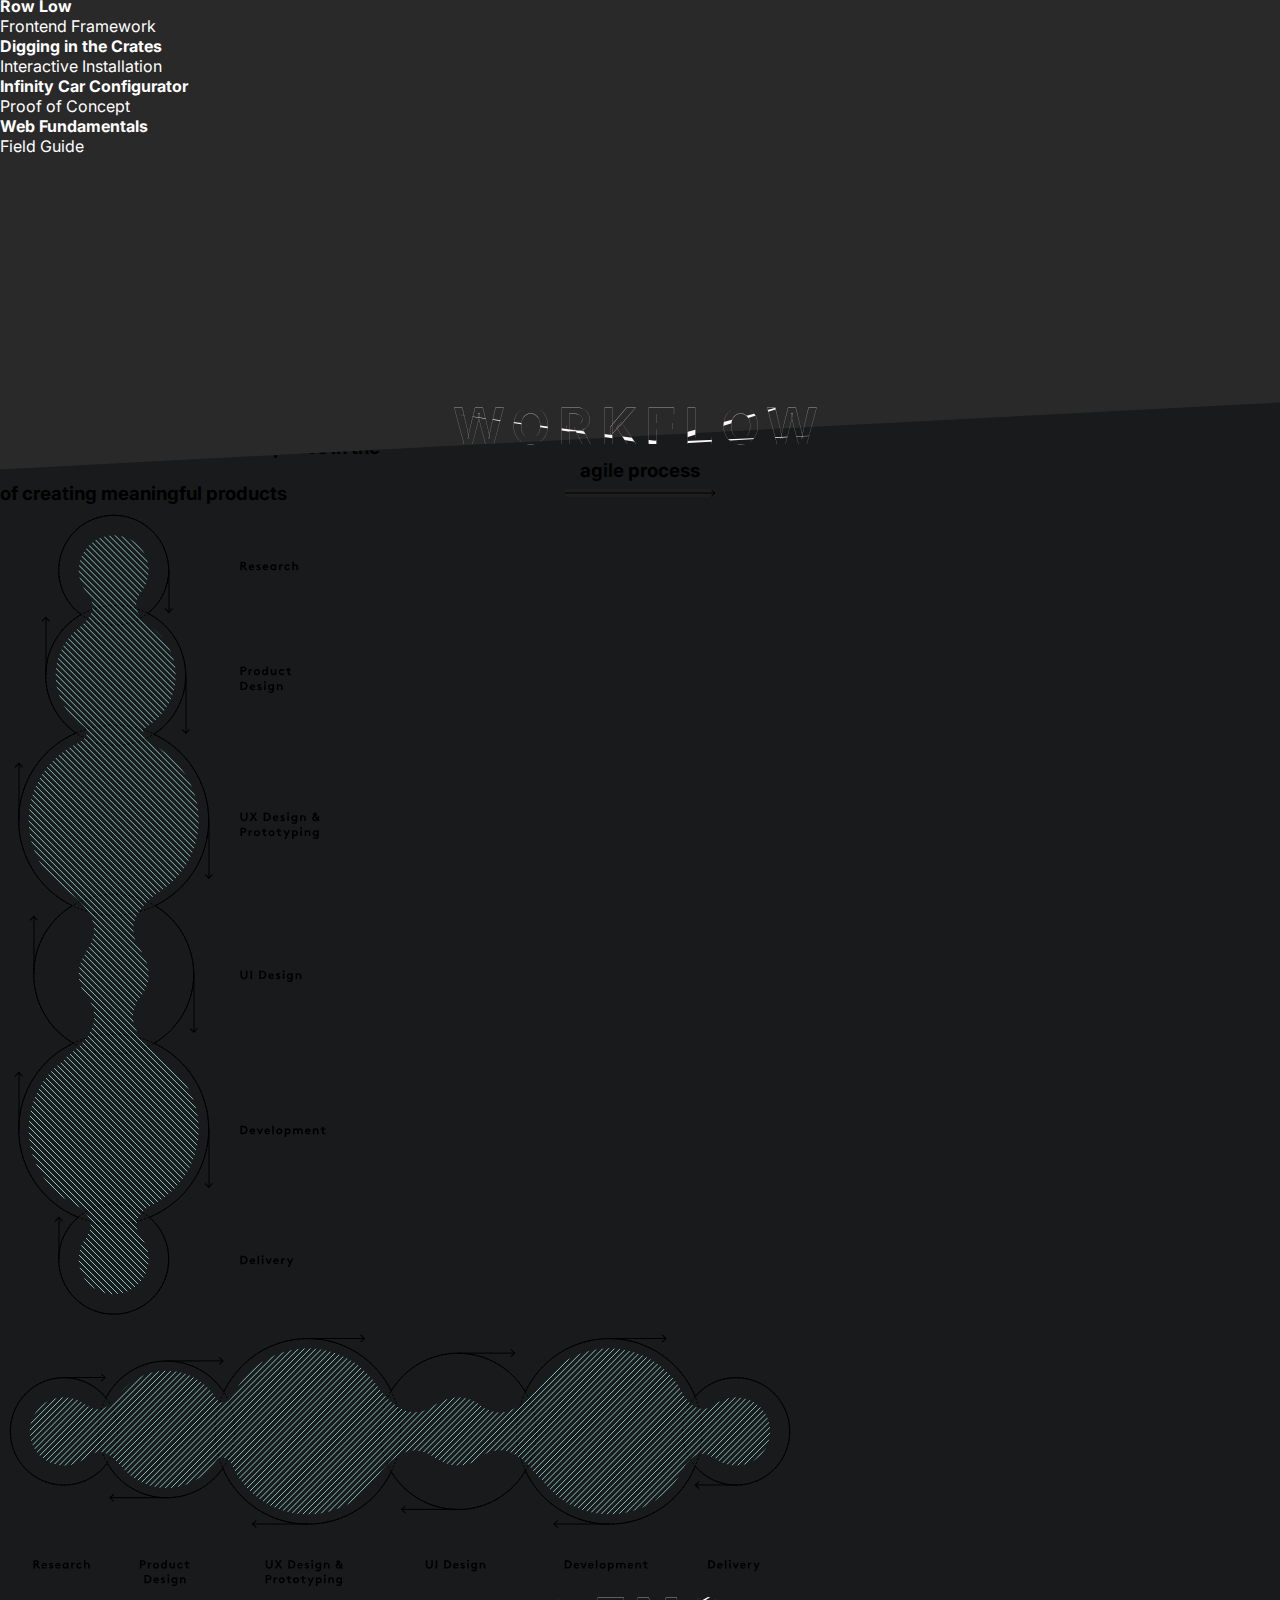
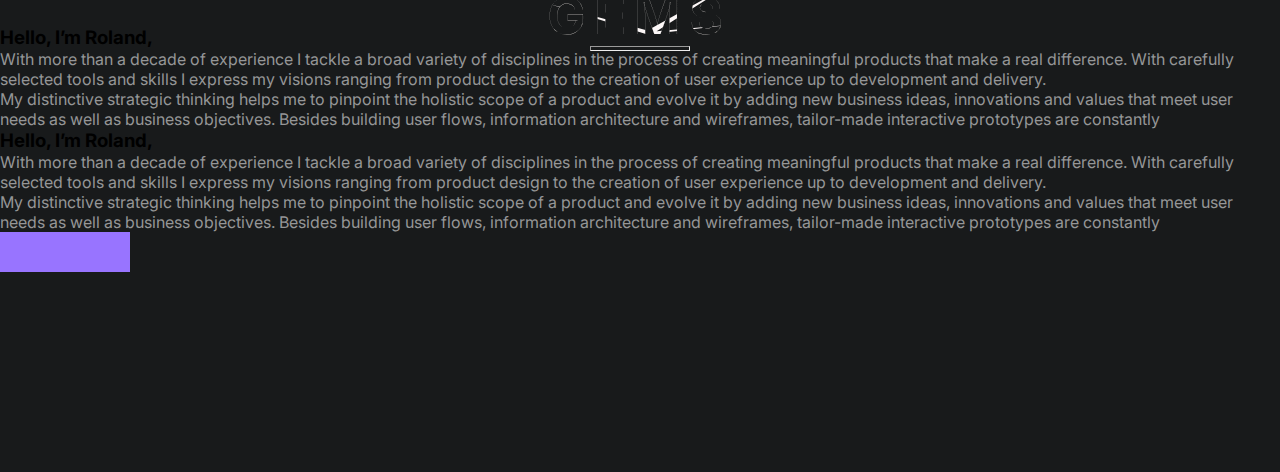
==== commit fea75494: "this is update" ====
--- a/index.html
+++ b/index.html
@@ -291,11 +291,11 @@
 
 
  <!-- arrow up -->
- <div class="d-flex justify-content-center align-items-center" style="width: 30px;height: 34px;position: fixed;bottom: 30px;right: 20px; background-color: rgb(68, 164, 253); border:2px solid red;border-radius: 5px;">
+ <!-- <div class="d-flex justify-content-center align-items-center" style="width: 30px;height: 34px;position: fixed;bottom: 30px;right: 20px; background-color: rgb(68, 164, 253); border:2px solid red;border-radius: 5px;">
   <a href="#destination" title="Go to up">
     <img style="width: 20px;height: 20px; margin-top: -3px;" src="./arrowup.png" alt="arrowup">
   </a>
- </div>
+ </div> -->
 
      
 <script src="script.js"></script>
--- a/style.css
+++ b/style.css
@@ -1,4 +1,14 @@
-body{font-family: 'Inter';overflow-x: hidden;background-color: #181A1B;}
+*{
+    margin: 0;
+    padding: 0;
+    box-sizing: border-box;
+}
+
+body{
+   
+    font-family: 'Inter';
+    overflow-x: clip;
+    background-color: #181A1B;}
 /* nav section for tab & mobile */
 .mobMenu{
  background-color: #181A1B;
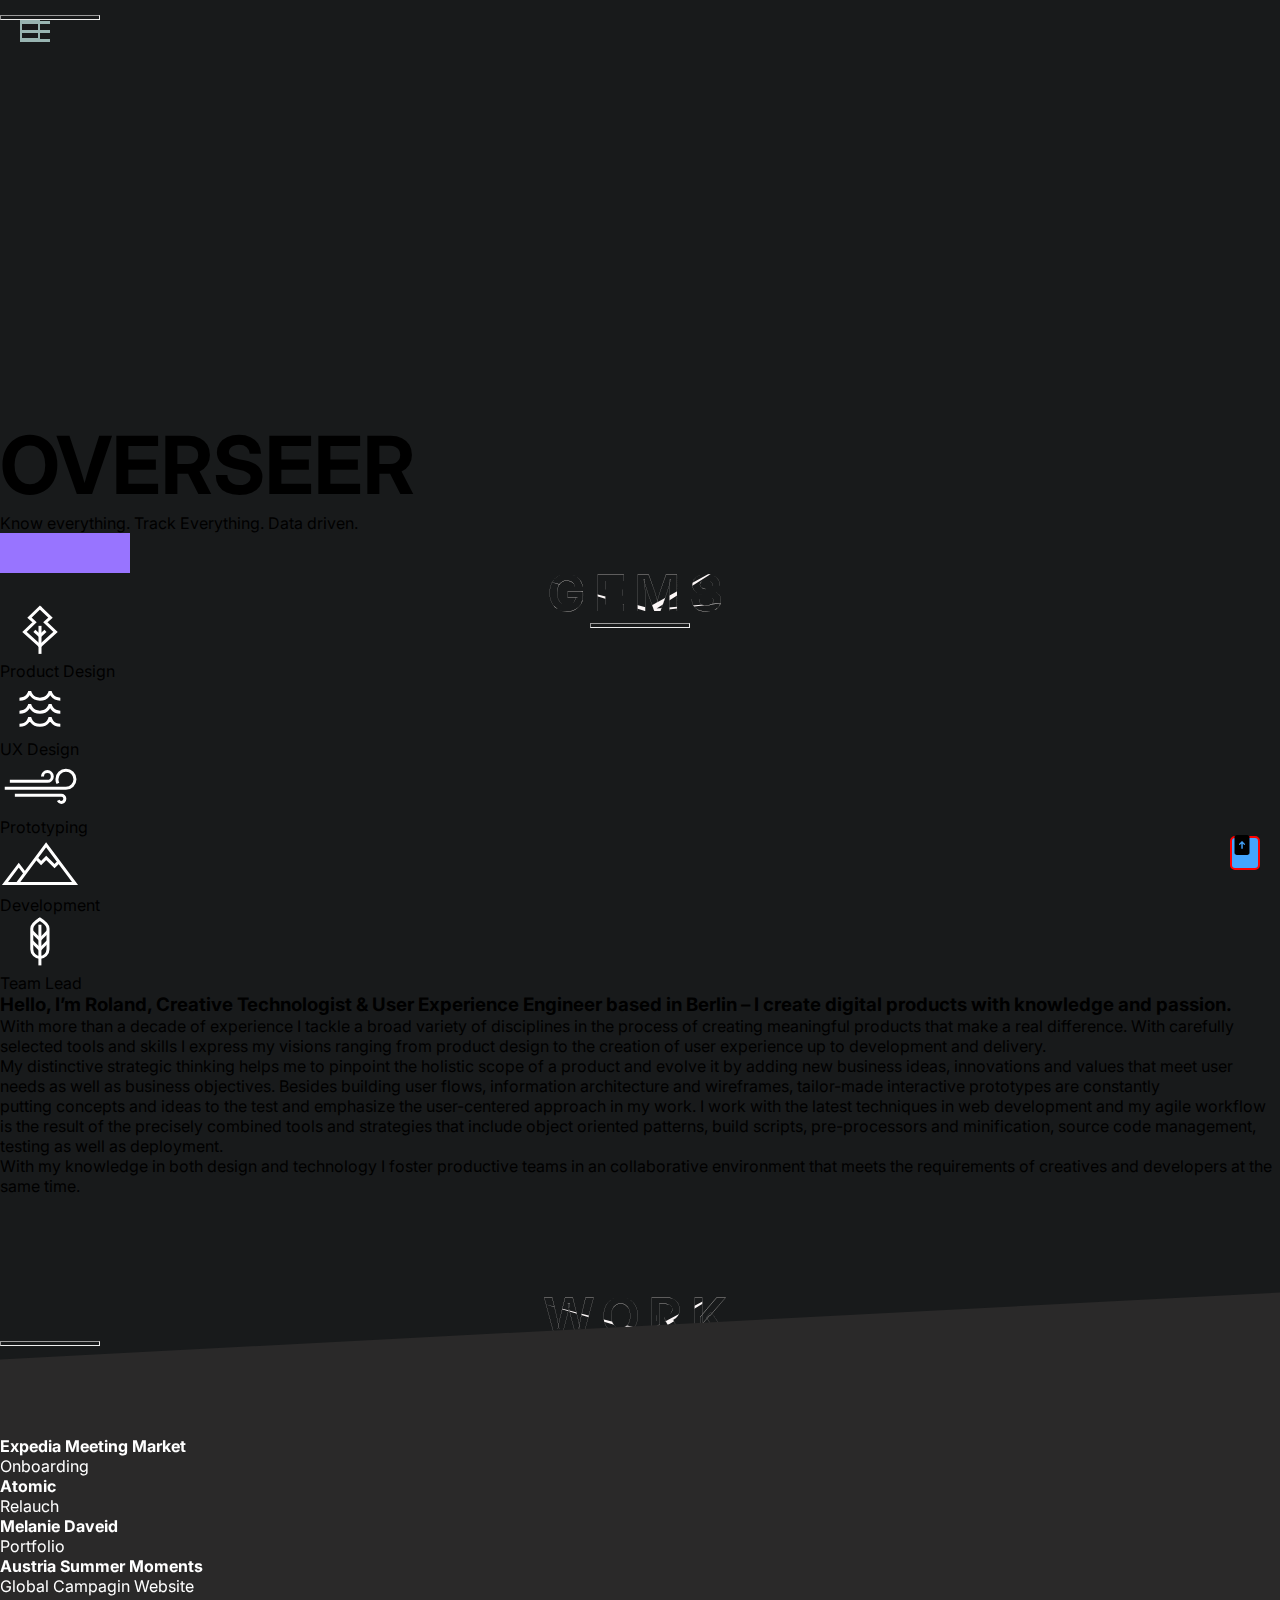
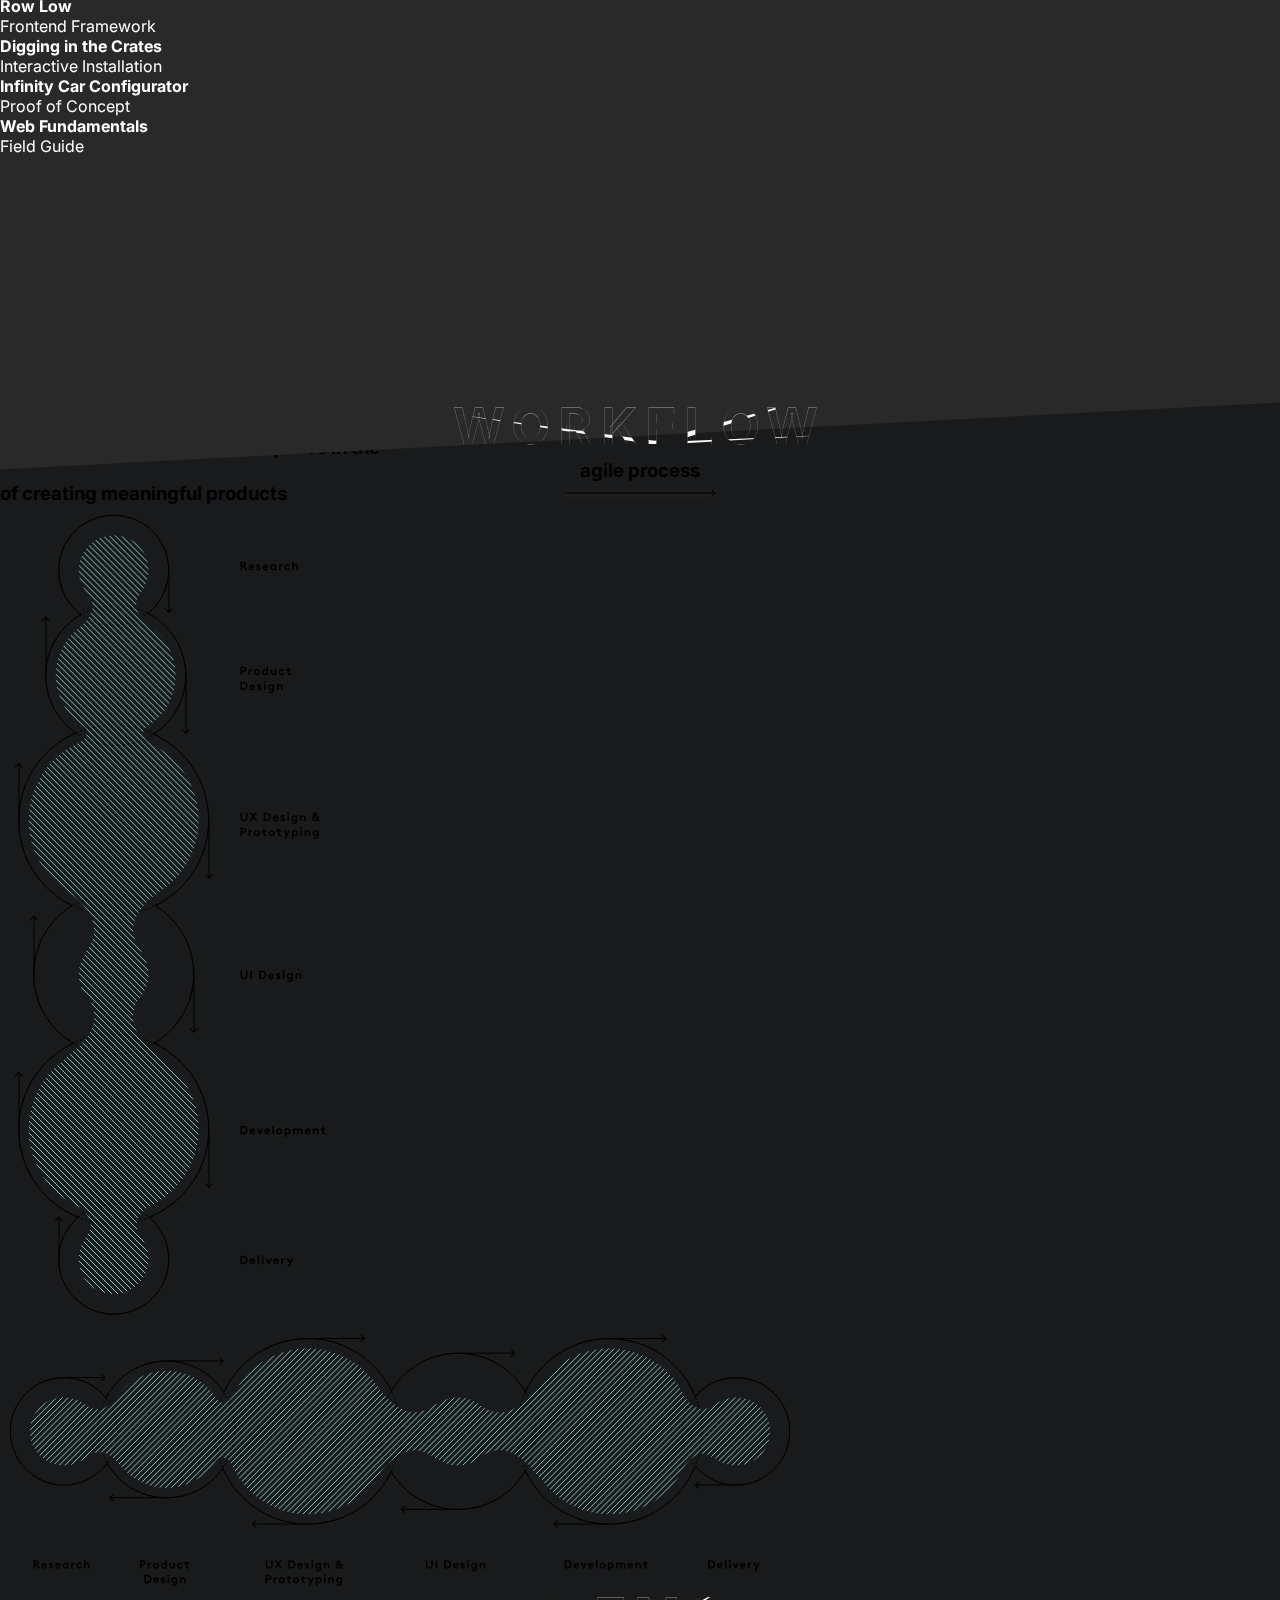
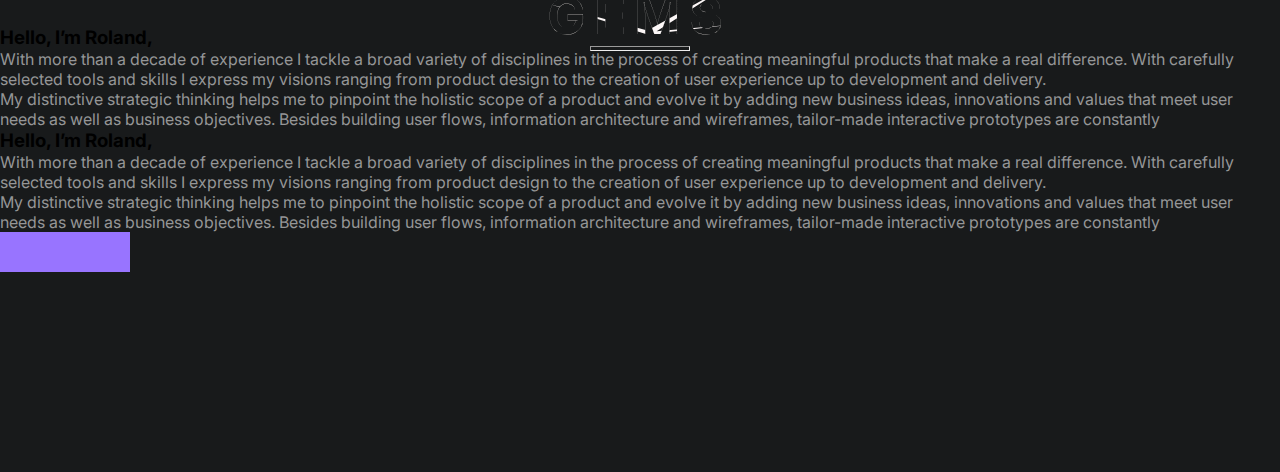
==== commit bf62873a: "project done" ====
--- a/index.html
+++ b/index.html
@@ -171,8 +171,8 @@
 </div>  
 </div>
 
-<div class="d-flex justify-content-center pt-5 pb-5">
-<div class="textAnimationContainer pt-5 pb-3" style="margin-top: 130px;">
+<div class="d-flex justify-content-center pt-5 pb-1 pb-md-5">
+<div class="textAnimationContainer pt-5 pb-3 fixing">
   <h2>WORK</h2>
   <h2 class="clipPathh2">WORK</h2>
 </div>
@@ -187,7 +187,7 @@
           <div class="position-relative d-flex justify-content-center">
             <hr style="width: 100px;height: 5px;position: absolute;top: -15px;">
           </div>
-          <div class="d-flex flex-column align-items-center text-center gap-2 flex-md-row justify-content-md-center gap-md-5 justify-content-xl-evenly px-xl-5" style="padding: 80px 0 150px;">
+          <div class="d-flex flex-column align-items-center text-center gap-2 flex-md-row justify-content-md-center gap-md-5 justify-content-xl-evenly px-xl-5 fixing3">
             <div class="d-flex flex-column gap-2">
               <div class="pointer-select">
                 <h4 class="fs-5">Expedia Meeting Market</h4>
@@ -227,8 +227,8 @@
           </div>
         </div>
       </div>
-      <div class="d-flex justify-content-center pt-5 pb-5">
-        <div class="textAnimationContainer pt-5 pb-3" style="margin-top: 130px;">
+      <div class="d-flex justify-content-center pt-5 pb-1 pb-md-5">
+        <div class="textAnimationContainer pt-5 pb-3 fixing2">
           <h2>WORKFLOW</h2>
           <h2 class="clipPathh2">WORKFLOW</h2>
         </div>
@@ -241,10 +241,10 @@
         <hr style="width: 100px;height: 5px;position: absolute;top: 15px;">
       </div>
       <div class="container-fluid py-5 px-2 d-flex flex-column align-items-center">
-        <div class="my-5 py-5 px-md-5 mx-md-5">
+        <div class="my-2 py-2 my-md-5 py-md-5 px-md-5 mx-md-5">
           <h3 class="text-center" style="color: black;">I <span class="text-info">tackle</span> a broad variety of disciplines in the <p class="arrow">agile process <img src="./arrow.png" alt="arrow"></p> of creating meaningful products</h3>
         </div>
-          <div class=" mx-2 d-md-none"><img src="./workflow-vertical.svg" alt="ux"></div>
+          <div class=" mx-2 d-md-none"><img class="verImg" src="./workflow-vertical.svg" alt="ux"></div>
           <div class="svgImg2 d-none d-md-block mx-5"><img src="./workflow.svg" alt="ux"></div>
       </div>
     </div>
@@ -291,11 +291,11 @@
 
 
  <!-- arrow up -->
- <!-- <div class="d-flex justify-content-center align-items-center" style="width: 30px;height: 34px;position: fixed;bottom: 30px;right: 20px; background-color: rgb(68, 164, 253); border:2px solid red;border-radius: 5px;">
+ <div class="d-flex justify-content-center align-items-center" style="width: 30px;height: 34px;position: fixed;bottom: 30px;right: 20px; background-color: rgb(68, 164, 253); border:2px solid red;border-radius: 5px;">
   <a href="#destination" title="Go to up">
     <img style="width: 20px;height: 20px; margin-top: -3px;" src="./arrowup.png" alt="arrowup">
   </a>
- </div> -->
+ </div>
 
      
 <script src="script.js"></script>
--- a/style.css
+++ b/style.css
@@ -5,9 +5,8 @@
 }
 
 body{
-   
+   overflow-x: clip;
     font-family: 'Inter';
-    overflow-x: clip;
     background-color: #181A1B;}
 /* nav section for tab & mobile */
 .mobMenu{
@@ -415,6 +414,8 @@
      }
     }
 
+    .fixing{margin-top: 130px;}
+
 
 /* work section */
 .section-bg {
@@ -442,6 +443,8 @@
   .pointer-select{cursor: pointer;}
   .pointer-select:hover h4{transform: translateY(5px);transition: .1s;}
   .pointer-select:hover p{visibility: hidden;}
+  .fixing2{margin-top: 130px;}
+  .fixing3{padding: 80px 0 150px;}
 
   /* workflow section */
   .arrow{
@@ -547,9 +550,20 @@
 @media(max-width:768px){
     .headeranimation{font-size: 50px;}
     .textAnimationContainer h2{font-size: 40px;}
+    .fixing2{margin-top: 0px;}
+    .fixing3{padding: 80px 0 50px;}
+}
+
+@media(max-width:500px){
+    .seer{
+        padding: 100px 0 30px;
+    }
+    .fixing{margin-top: 10px;}
+    .fixing3{padding: 80px 0 30px;}
 }
 
 @media(max-width:425px){
     .headeranimation{font-size: 40px;}
-    .textAnimationContainer h2{font-size: 34px;}
+    .textAnimationContainer h2{font-size: 34px;letter-spacing: 5px;}
+    .verImg{width: 100%;}
 }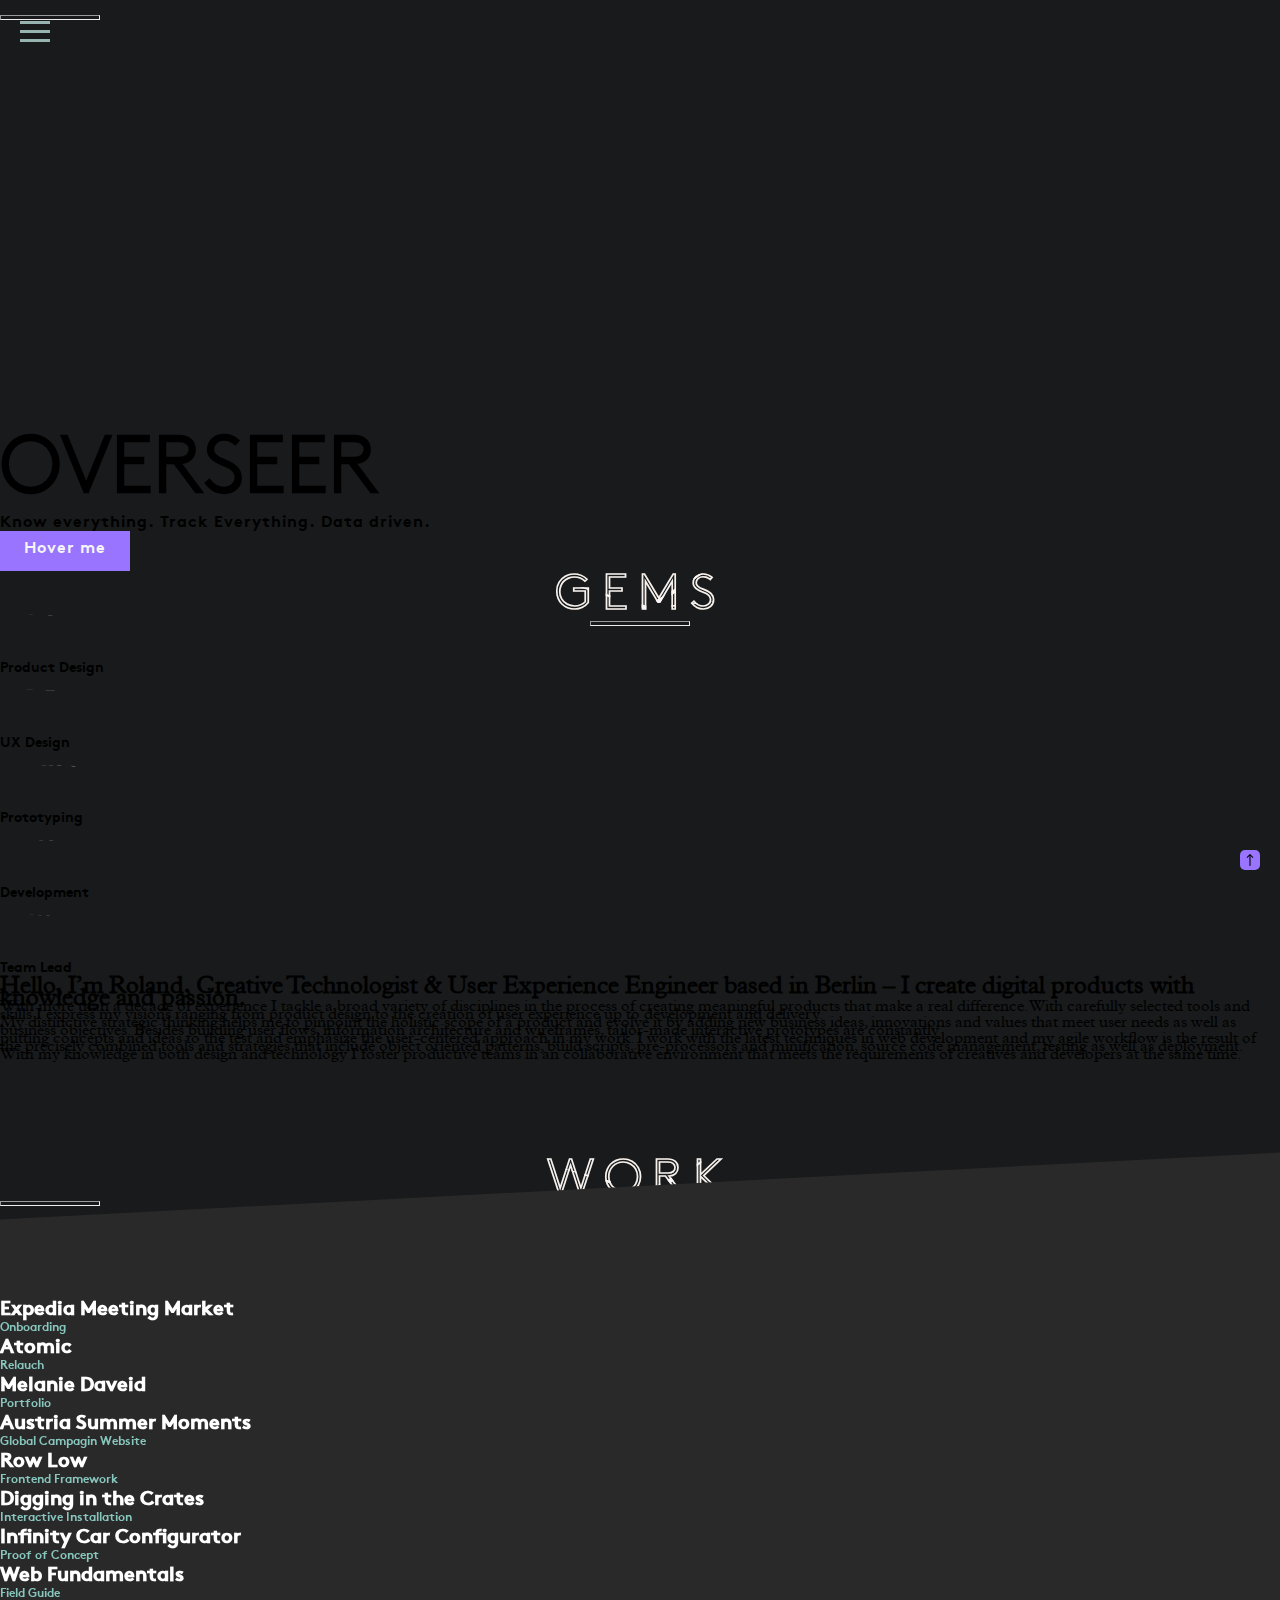
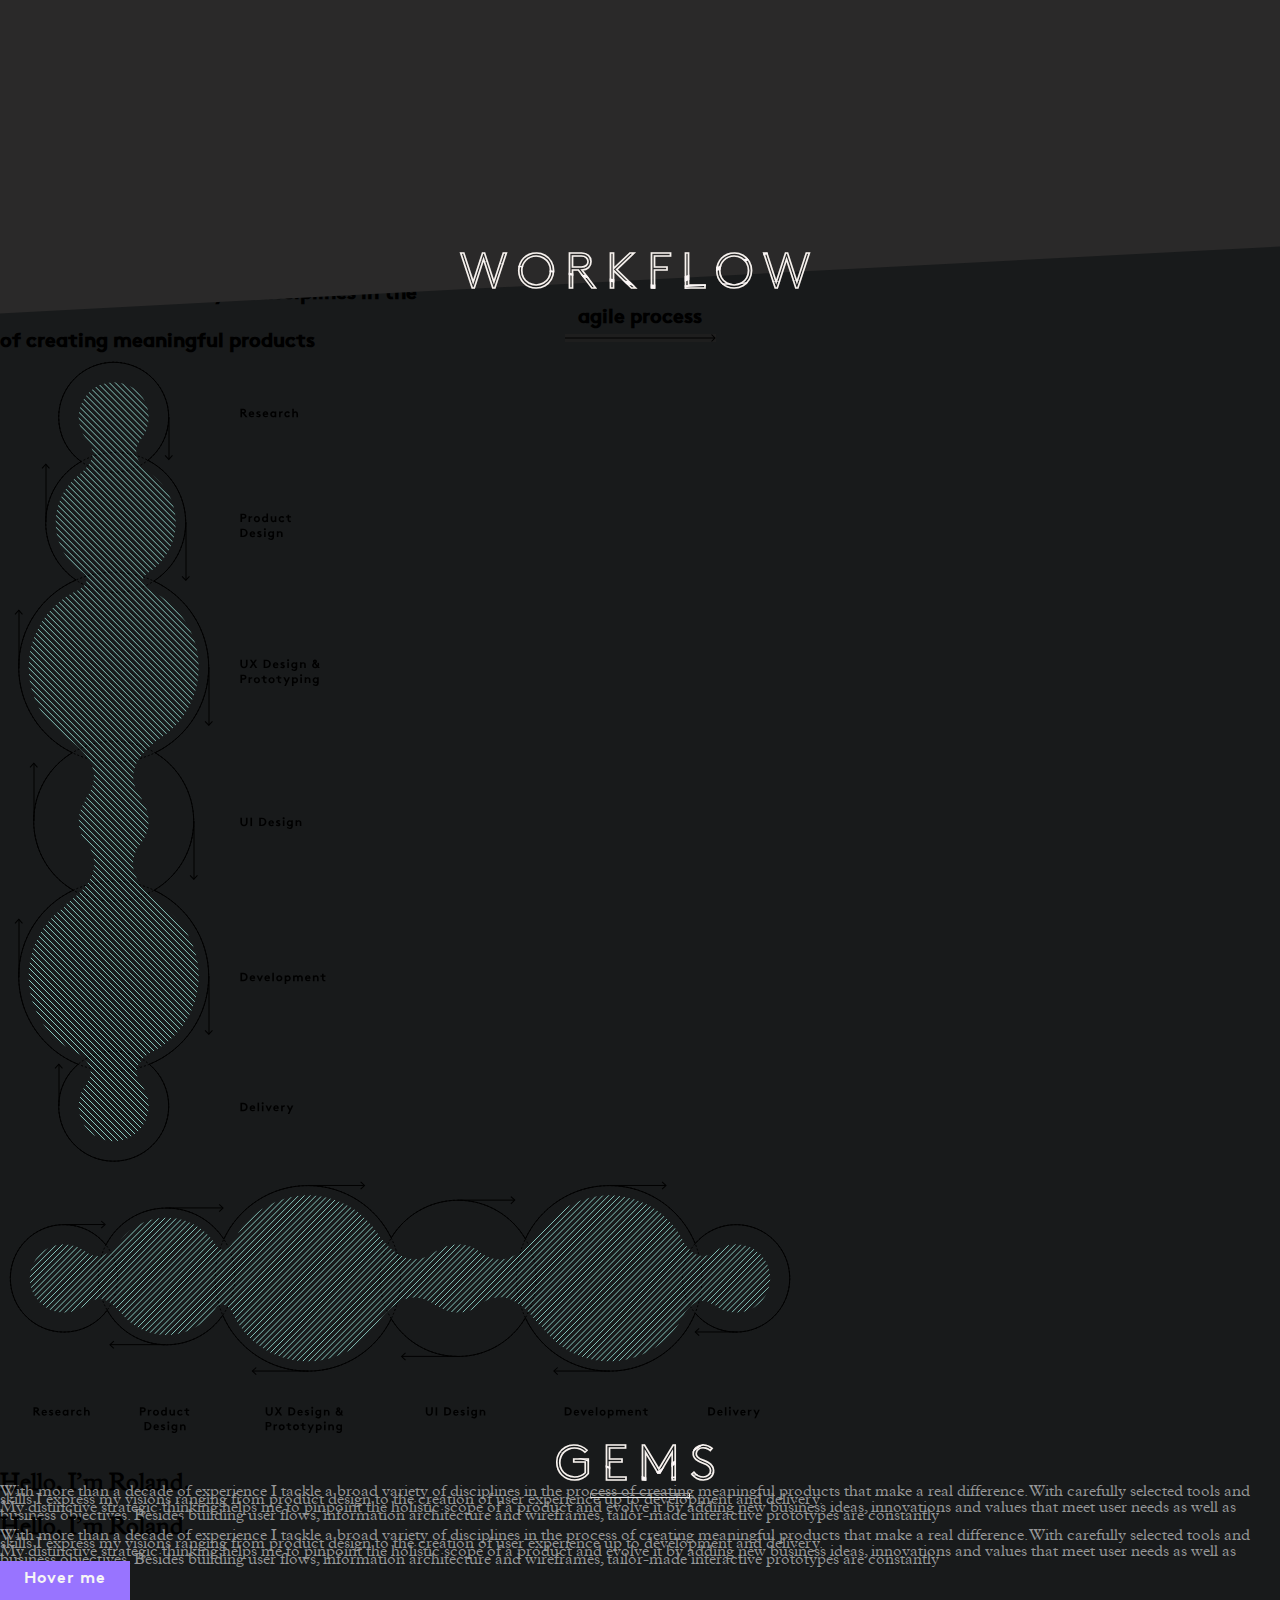
==== commit 39609dfb: "update complete" ====
--- a/index.html
+++ b/index.html
@@ -15,13 +15,18 @@
 <!-- nav section for laptop -->
 <div class="main d-none d-lg-block">
  <div class="parent">
- <span class="d-none alog d-lg-block"></span>
+ <!-- <span class="d-none alog d-lg-block"></span> -->
+ <div class="humburg d-none d-lg-inline-block">
+  <div class="icon1"></div>
+  <div class="icon2"></div>
+  <div class="icon3"></div>
+  </div>
  <nav class="navbar navbar-expand-lg" id="nav">
     <div class="container-fluid">
       <div class="collapse navbar-collapse justify-content-lg-end">
         <ul class="navbar-nav ">
           <li class="nav-item">
-            <a class="nav-link " href="#">GEMS -</a>
+            <a class="nav-link active-col" href="#" style="color: #87C6BD;">GEMS -</a>
           </li>
           <li class="nav-item">
             <a class="nav-link" href="#">WORK -</a>
@@ -51,7 +56,7 @@
 </div>  
 <div class="Menu" id="navBar">  
 <div class="menu">
-<a href="#" onclick="myHidden()">GEMS</a>  
+<a href="#" class="active-col" onclick="myHidden()" style="color: #87C6BD;">GEMS</a>  
 <a href="#" onclick="myHidden()">WORK</a>  
 <a href="#" onclick="myHidden()">WORKFLOW</a>  
 <a href="#" onclick="myHidden()">GEMS</a>  
@@ -65,7 +70,8 @@
 <div class="seer container-fluid text-white d-flex flex-column align-items-center" id="destination">
   <h1 class="headeranimation">OVERSEER</h1>
   <p class="text-center px-2 py-3">Know everything. Track Everything. Data driven.</p>
-  <div class="buttonHover">    
+  <div class="buttonHover">
+    <p class="text-btn">Hover me</p>    
     <div class=" topbubble"></div>
     <div class=" topbubbledot1"></div>
     <div class=" topbubbledot2"></div>
@@ -86,9 +92,9 @@
 
 
 </div>
-<div class="d-flex flex-column align-items-center flex-md-row justify-content-center gap-5 pt-5 pb-5">
+<div class="svg-text d-flex flex-column align-items-center flex-md-row justify-content-center gap-5 pt-5 pb-5">
 <div class="d-flex flex-column align-items-center">
-<div>
+<div class="svgAnimationContainer clipPathh3">
   <svg class="gem__icon-leaf" xmlns="http://www.w3.org/2000/svg" width="80" height="54" viewBox="0 0 79.4 53.9">
     <g fill="none" stroke="white" stroke-width="3" stroke-miterlimit="10">
       <polyline class="leaf-left" points="40.7,3.5 29.2,14.7 34.2,19.2 24.2,28.9 39.7,42.8"/>
@@ -102,7 +108,7 @@
 <p>Product Design</p>  
 </div>  
 <div>
-<div>
+<div class="svgAnimationContainer clipPathh3">
   <svg class="gem__icon-waves" xmlns="http://www.w3.org/2000/svg" width="80" height="54" viewBox="0 0 79.4 53.9">
     <g fill="none"  stroke="white" stroke-width="3" stroke-linejoin="bevel" stroke-miterlimit="10">
       <path class="wave-1" d="M19.2,18.1c8.8,0,10.2-7.8,10.2-7.8c0,0,1.4,7.8,10.2,7.8s10.2-7.8,10.2-7.8s1.4,7.8,10.2,7.8"/>
@@ -114,7 +120,7 @@
 <p>UX Design</p>  
 </div>  
 <div>
-<div>
+<div class="svgAnimationContainer clipPathh3">
   <svg class="gem__icon-wind" xmlns="http://www.w3.org/2000/svg" width="80" height="54" viewBox="0 0 79.4 53.9">
     <g fill="none" stroke="white" stroke-width="3" stroke-miterlimit="10">
       <path class="wind-1" d="M57.6,24.3c-0.6-1.2-1-2.6-1-4.1c0-5,4-9,9-9c5,0,9,4,9,9s-4,9-9,9l-61.1,0"/>
@@ -126,7 +132,7 @@
 <p>Prototyping</p>  
 </div>  
 <div>
-<div>
+<div class="svgAnimationContainer  clipPathh3">
   <svg class="gem__icon-mountain" xmlns="http://www.w3.org/2000/svg" width="80" height="54" viewBox="0 0 79.4 53.9">
     <g fill="none" stroke="white" stroke-width="3" stroke-miterlimit="10">
       <polygon class="mountain-small" points="32.3,46.5 4.7,46.5 18.5,28.1 32.3,46.5	"/>
@@ -138,7 +144,7 @@
 <p>Development</p>  
 </div>  
 <div>
-<div>
+<div class="svgAnimationContainer clipPathh3 ">
   <svg class="gem__icon-fether" xmlns="http://www.w3.org/2000/svg" width="80" height="54" viewBox="0 0 79.4 53.9">
     <g fill="none" stroke="white" stroke-width="3" stroke-miterlimit="10">
       <path class="outline-left" d="M39.6,42.3L39.6,42.3c-4.4,0-8.1-3.6-8.1-8.1V13.5c0-4.4,8.1-9.4,8.1-9.4"/>
@@ -155,9 +161,9 @@
 </div>  
 </div>
 
-<div class="d-flex flex-column flex-lg-row mx-3 mt-3 mx-lg-3 px-lg-0 mx-xl-5 px-xl-5 gap-4">
-<div>
-  <h3 class="lh-base text-xl-end fs-4">Hello, I’m Roland, Creative Technologist & User Experience Engineer based in Berlin – I create digital products with knowledge and passion.</h3>
+<div class="hp-text d-flex flex-column flex-lg-row mx-3 mt-3 mx-lg-3 px-lg-0 mx-xl-5 px-xl-5 gap-4">
+<div>
+  <h3 class="lh-base text-xl-end ">Hello, I’m Roland, Creative Technologist & User Experience Engineer based in Berlin – I create digital products with knowledge and passion.</h3>
 </div>
 <div class="d-flex flex-column flex-md-row gap-3 gap-lg-4">  
 <div>
@@ -190,38 +196,38 @@
           <div class="d-flex flex-column align-items-center text-center gap-2 flex-md-row justify-content-md-center gap-md-5 justify-content-xl-evenly px-xl-5 fixing3">
             <div class="d-flex flex-column gap-2">
               <div class="pointer-select">
-                <h4 class="fs-5">Expedia Meeting Market</h4>
-                <p class="text-sm text-info">Onboarding</p>
-              </div>
-              <div class="pointer-select">
-                <h4 class="fs-5">Atomic</h4>
-                <p class="text-sm text-info">Relauch</p>
-              </div>
-              <div class="pointer-select">
-                <h4 class="fs-5">Melanie Daveid</h4>
-                <p class="text-sm text-info">Portfolio</p>
-              </div>
-              <div class="pointer-select">
-                <h4 class="fs-5">Austria Summer Moments</h4>
-                <p class="text-sm text-info">Global Campagin Website</p>
+                <h4>Expedia Meeting Market</h4>
+                <p>Onboarding</p>
+              </div>
+              <div class="pointer-select">
+                <h4>Atomic</h4>
+                <p>Relauch</p>
+              </div>
+              <div class="pointer-select">
+                <h4>Melanie Daveid</h4>
+                <p>Portfolio</p>
+              </div>
+              <div class="pointer-select">
+                <h4>Austria Summer Moments</h4>
+                <p>Global Campagin Website</p>
               </div>
             </div>
             <div class="d-flex flex-column gap-2">
               <div class="pointer-select">
-                <h4 class="fs-5">Row Low</h4>
-                <p class="text-sm text-info">Frontend Framework</p>
-              </div>
-              <div class="pointer-select">
-                <h4 class="fs-5">Digging in the Crates</h4>
-                <p class="text-sm text-info">Interactive Installation</p>
-              </div>
-              <div class="pointer-select">
-                <h4 class="fs-5">Infinity Car Configurator</h4>
-                <p class="text-sm text-info">Proof of Concept</p>
-              </div>
-              <div class="pointer-select">
-                <h4 class="fs-5">Web Fundamentals</h4>
-                <p class="text-sm text-info">Field Guide</p>
+                <h4>Row Low</h4>
+                <p>Frontend Framework</p>
+              </div>
+              <div class="pointer-select">
+                <h4>Digging in the Crates</h4>
+                <p>Interactive Installation</p>
+              </div>
+              <div class="pointer-select">
+                <h4>Infinity Car Configurator</h4>
+                <p>Proof of Concept</p>
+              </div>
+              <div class="pointer-select">
+                <h4>Web Fundamentals</h4>
+                <p>Field Guide</p>
               </div>
             </div>
           </div>
@@ -242,7 +248,7 @@
       </div>
       <div class="container-fluid py-5 px-2 d-flex flex-column align-items-center">
         <div class="my-2 py-2 my-md-5 py-md-5 px-md-5 mx-md-5">
-          <h3 class="text-center" style="color: black;">I <span class="text-info">tackle</span> a broad variety of disciplines in the <p class="arrow">agile process <img src="./arrow.png" alt="arrow"></p> of creating meaningful products</h3>
+          <h3 class="tackle-text text-center" style="color: black;">I <span style="color: #87C6BD;">tackle</span> a broad variety of disciplines in the <p class="arrow">agile process <img src="./arrow.png" alt="arrow"></p> of creating meaningful products</h3>
         </div>
           <div class=" mx-2 d-md-none"><img class="verImg" src="./workflow-vertical.svg" alt="ux"></div>
           <div class="svgImg2 d-none d-md-block mx-5"><img src="./workflow.svg" alt="ux"></div>
@@ -259,7 +265,7 @@
           <hr style="width: 100px;height: 5px;position: absolute;top: 20px;">
         </div>
       </div>
-      <div class="container-fluid d-flex flex-column gap-4 pb-5 flex-md-row mx-md-4 mx-xl-5 px-xl-5 gap-xl-5">
+      <div class="hp-text container-fluid d-flex flex-column gap-4 pb-5 flex-md-row mx-md-4 mx-xl-5 px-xl-5 gap-xl-5">
         <div>
           <h3 class="text-white">Hello, I’m Roland,</h3>
           <p class="lh-lg" style="color: rgb(149, 150, 151);">
@@ -279,7 +285,8 @@
           </p>
         </div>
       </div>
-      <div class="buttonHover">    
+      <div class="buttonHover">
+        <p class="text-btn">Hover me</p>    
         <div class=" topbubble"></div>
         <div class=" topbubbledot1"></div>
         <div class=" topbubbledot2"></div>
@@ -291,11 +298,9 @@
 
 
  <!-- arrow up -->
- <div class="d-flex justify-content-center align-items-center" style="width: 30px;height: 34px;position: fixed;bottom: 30px;right: 20px; background-color: rgb(68, 164, 253); border:2px solid red;border-radius: 5px;">
-  <a href="#destination" title="Go to up">
-    <img style="width: 20px;height: 20px; margin-top: -3px;" src="./arrowup.png" alt="arrowup">
+  <a href="#destination" title="Go up">
+    <img style="padding: 4px 2px; width: 20px;height: 20px; position: fixed;bottom: 30px;right: 20px;background-color: #9874FF; border-radius: 5px;" src="./up-arrow.svg" alt="arrowup">
   </a>
- </div>
 
      
 <script src="script.js"></script>
--- a/style.css
+++ b/style.css
@@ -2,11 +2,26 @@
     margin: 0;
     padding: 0;
     box-sizing: border-box;
-}
+    
+}
+
+@font-face {
+    font-family: 'OakBold';
+    src: url('./font/oak-bold.ttf');
+  }
+
+  @font-face {
+    font-family: 'OakLight';
+    src: url('./font/oak-light.ttf');
+  }
+
+  @font-face {
+    font-family: 'Plantin';
+    src: url('./font/plantin-light.ttf');
+  }
 
 body{
    overflow-x: clip;
-    font-family: 'Inter';
     background-color: #181A1B;}
 /* nav section for tab & mobile */
 .mobMenu{
@@ -71,7 +86,7 @@
  font-size: 14px;
 }
 
-.menu a:hover{color: rgb(12, 187, 164);transition: .1s;}
+.menu a:hover:not(.active-col){color: #87C6BD;transition: .1s;}
 
 /* overseer section */
 .seer{
@@ -79,6 +94,48 @@
     padding: 300px 0 30px;
 }
 
+.seer h1{
+    font-family: 'OakLight';
+    font-weight: bolder;
+}
+
+.seer p{
+    font-family: 'OakBold', sans-serif;
+    font-weight: normal;
+    letter-spacing: 1px;
+}
+
+.svg-text P{
+    font-family: 'OakBold', sans-serif;
+    font-size: 14px;
+}
+
+.hp-text h3{
+    font-family: 'Plantin', serif;
+    font-size: 24px;
+}
+
+.hp-text p{
+    font-family: 'Plantin', serif;
+    font-size: 16px;
+}
+
+.fixing3 h4{
+    font-family: 'OakBold', sans-serif;
+    font-size: 20px;
+}
+
+.fixing3 p{
+    font-family: 'OakBold', sans-serif;
+    font-size: 12px;
+    color: #87C6BD;
+}
+
+.tackle-text{
+    font-family: 'OakBold', sans-serif;
+    font-size: 20px;
+}
+
 /* button hover design */
 
 .buttonHover {
@@ -88,7 +145,6 @@
     background-color: #9874FF;
 }
 .buttonHover{
-
     width: 130px;
     height: 40px;
     display: flex;
@@ -101,6 +157,15 @@
 }
 .buttonHover:hover{
     animation: buttoncontainer 1s linear ;
+}
+.buttonHover .text-btn{
+    position: absolute;
+    top: 7px;
+    font-family: 'OakBold', sans-serif;
+    font-weight: normal;
+    letter-spacing: 1px;
+    color: whitesmoke;
+    font-size: 16px;
 }
 .buttonHover .topbubble{
     width: 30px;
@@ -491,10 +556,26 @@
 @media(min-width:992px){
 /* nav section for laptop  */
 .main{background-color: #181A1B; position: relative;width: 100%;height: 56px;}
-.alog{border: 2px solid rgb(152, 180, 177); position: fixed; top: 20px;left: 20px;z-index: 20;width: 20px; height: 20px;cursor: pointer;}
+/* .alog{border: 2px solid rgb(152, 180, 177); position: fixed; top: 20px;left: 20px;z-index: 20;width: 20px; height: 20px;cursor: pointer;} */
+.humburg {
+    position: fixed;
+    top: 15px;
+    left: 20px;
+    z-index: 20;
+    cursor: pointer;
+    user-select: none;
+    }
+    
+    .icon1, .icon2, .icon3 {
+    width: 30px;
+    height: 3px;
+    background-color: rgb(152, 180, 177);
+    margin: 6px 0;
+    transition: 0.4s;
+    }
 #nav{ background-color: rgb(248, 248, 248); position: fixed;top: -20px;left: 0;width: 100%;height: 0;overflow-y: hidden;z-index: 16;}
 #nav a{color: black;}
-#nav a:hover{color: rgb(12, 187, 164);transition: .1s;}
+#nav a:hover:not(.active-col){color: #87C6BD;transition: .1s;}
 .parent:hover #nav{transition: .5s;height: 56px;top: 0;}
 }
 
@@ -512,6 +593,8 @@
 
 }
 .textAnimationContainer h2{
+    font-family: 'OakLight', sans-serif;
+ 
     font-size: 50px;
     padding-bottom: 20px;
     letter-spacing: 10px;
@@ -523,9 +606,16 @@
     -webkit-text-stroke: 0.1px rgb(247, 242, 238);
 }
 .textAnimationContainer h2:nth-child(2){
+    font-weight: bolder;
     transition: clip-path 1s ;
     clip-path: polygon(59% 62%, 98% 95%, 62% 59%, 99% 49%, 59% 57%, 97% 1%, 54% 56%, 1% 23%, 54% 61%, 2% 98%);
 }
+
+.svgAnimationContainer{
+    transition: clip-path 1s ;
+    clip-path: polygon(59% 62%, 98% 95%, 62% 59%, 99% 49%, 59% 57%, 97% 1%, 54% 56%, 1% 23%, 54% 61%, 2% 98%);
+}
+/* 
 /*  End Text Animation */
 /* .topText h1{
     position: absolute;
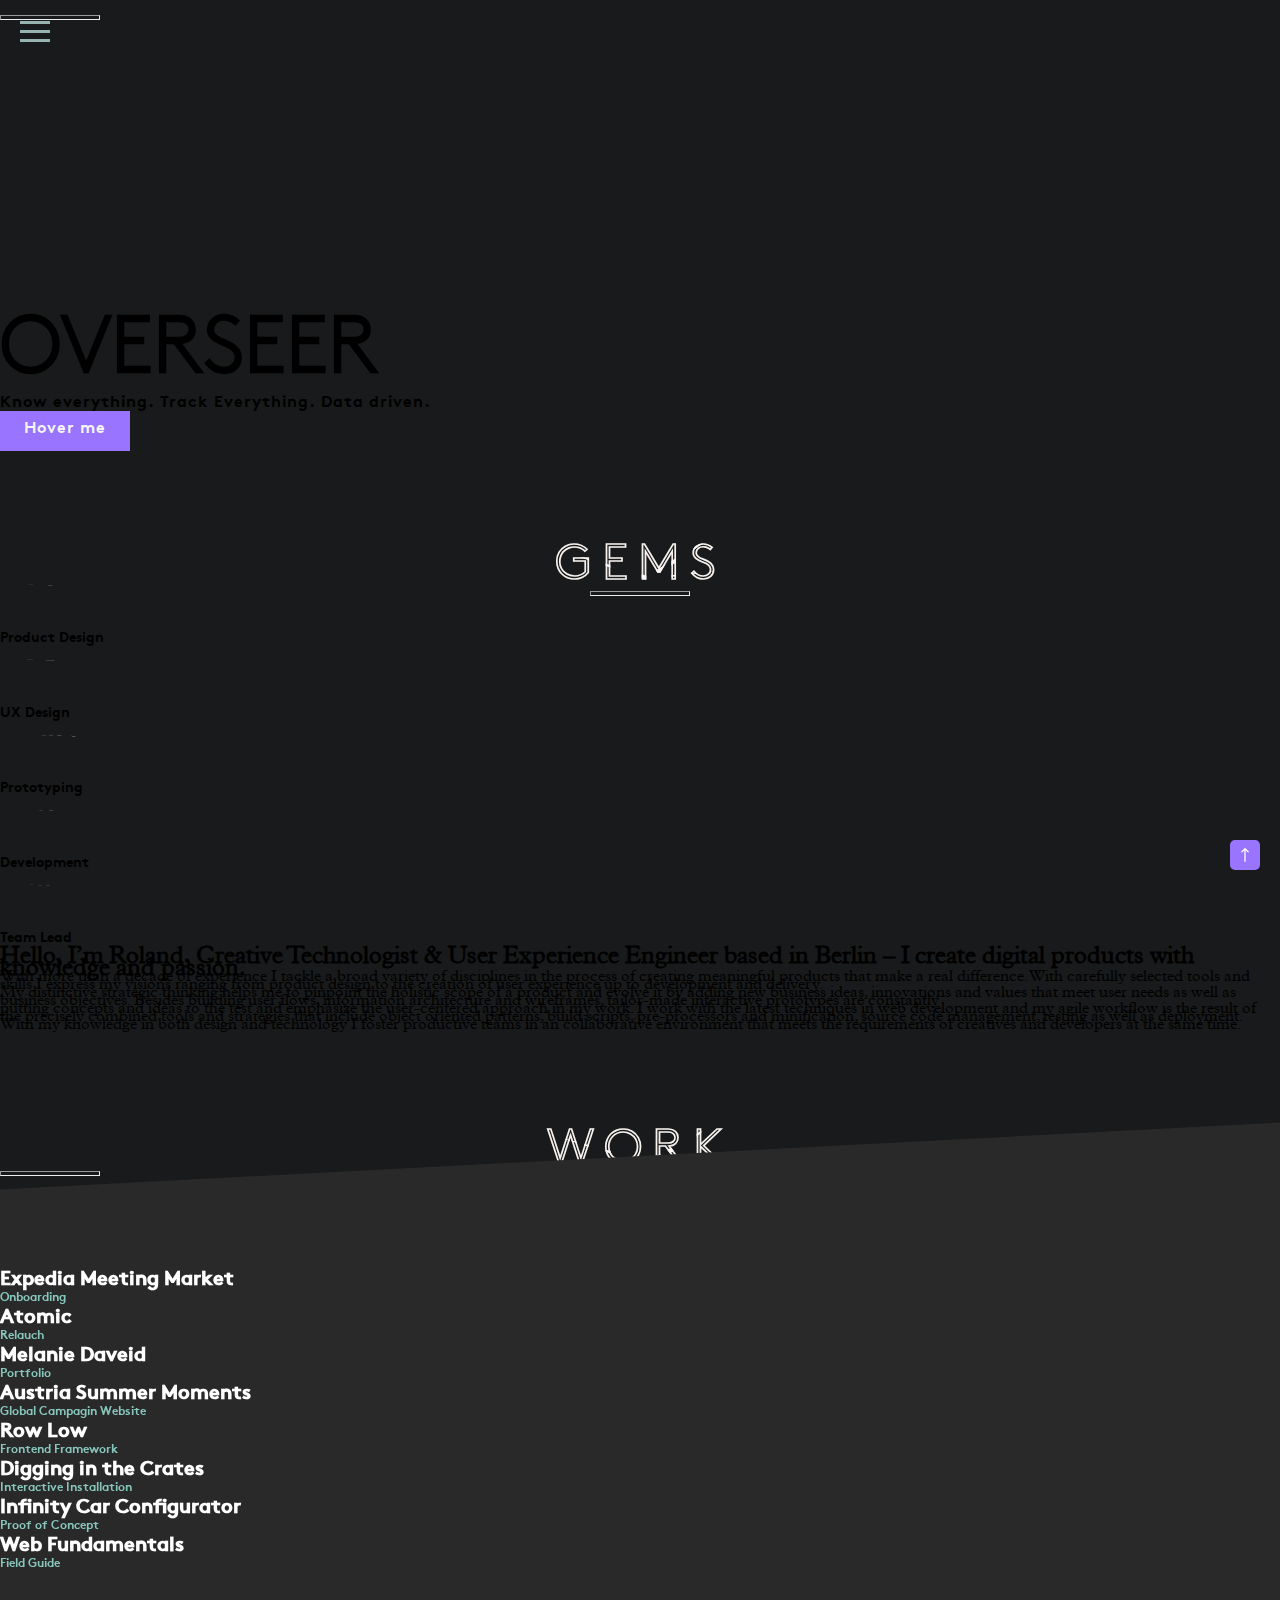
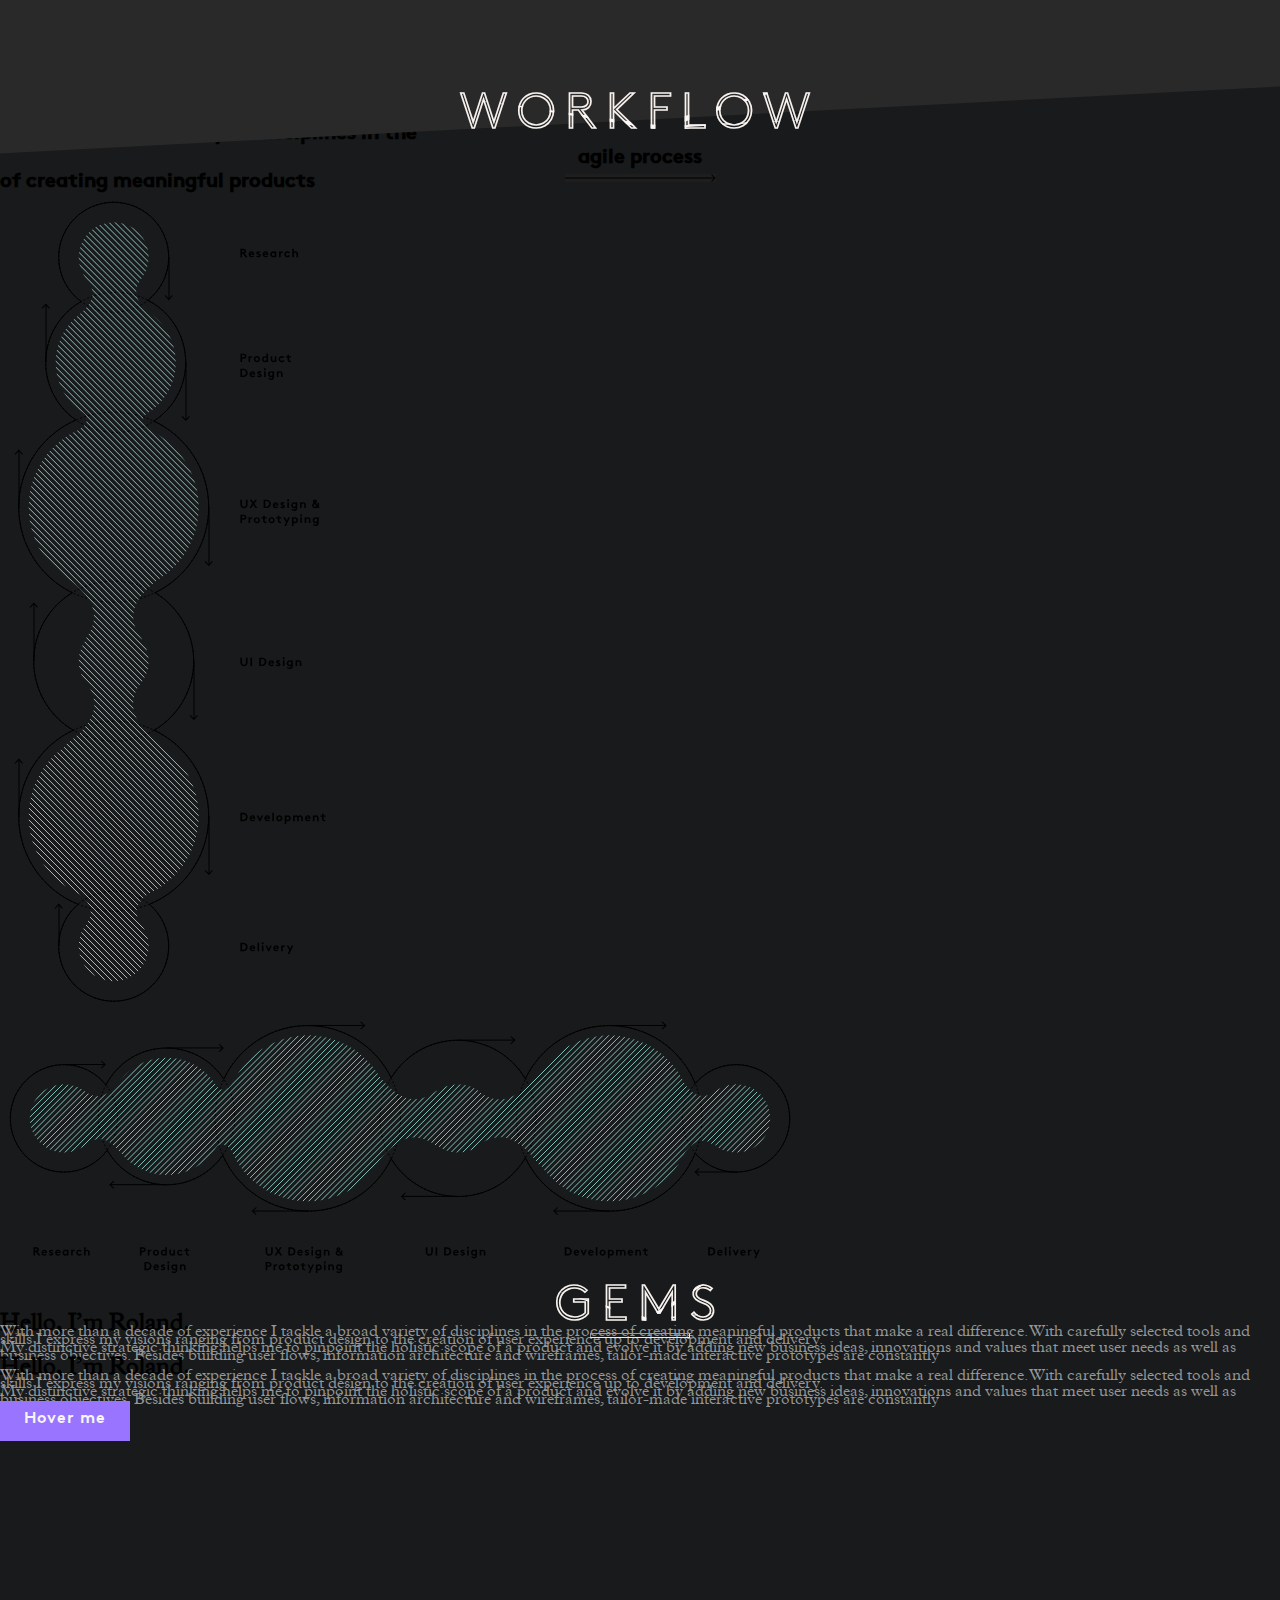
==== commit 77cd5034: "done" ====
--- a/index.html
+++ b/index.html
@@ -299,7 +299,7 @@
 
  <!-- arrow up -->
   <a href="#destination" title="Go up">
-    <img style="padding: 4px 2px; width: 20px;height: 20px; position: fixed;bottom: 30px;right: 20px;background-color: #9874FF; border-radius: 5px;" src="./up-arrow.svg" alt="arrowup">
+    <img style="padding: 8px 3px; width: 30px;height: 30px; position: fixed;bottom: 30px;right: 20px;background-color: #9874FF; border-radius: 5px;" src="./up-arrow.svg" alt="arrowup">
   </a>
 
      
--- a/style.css
+++ b/style.css
@@ -81,6 +81,7 @@
  gap: 10px;
 }
 .menu a{
+ font-family: 'OakBold';   
  text-decoration: none;
  color: black;
  font-size: 14px;
@@ -91,7 +92,7 @@
 /* overseer section */
 .seer{
     background-color: #181A1B;
-    padding: 300px 0 30px;
+    padding: 180px 0 120px;
 }
 
 .seer h1{
@@ -150,7 +151,7 @@
     display: flex;
     justify-content: center;
     align-items: center;
- 
+    cursor: pointer;
     color: white;
     font-size: 18px;
     position: relative;
@@ -508,7 +509,7 @@
   .pointer-select{cursor: pointer;}
   .pointer-select:hover h4{transform: translateY(5px);transition: .1s;}
   .pointer-select:hover p{visibility: hidden;}
-  .fixing2{margin-top: 130px;}
+  .fixing2{margin-top: 0px;}
   .fixing3{padding: 80px 0 150px;}
 
   /* workflow section */
@@ -574,7 +575,7 @@
     transition: 0.4s;
     }
 #nav{ background-color: rgb(248, 248, 248); position: fixed;top: -20px;left: 0;width: 100%;height: 0;overflow-y: hidden;z-index: 16;}
-#nav a{color: black;}
+#nav a{color: black;font-family: 'OakBold';font-size: 14px;}
 #nav a:hover:not(.active-col){color: #87C6BD;transition: .1s;}
 .parent:hover #nav{transition: .5s;height: 56px;top: 0;}
 }
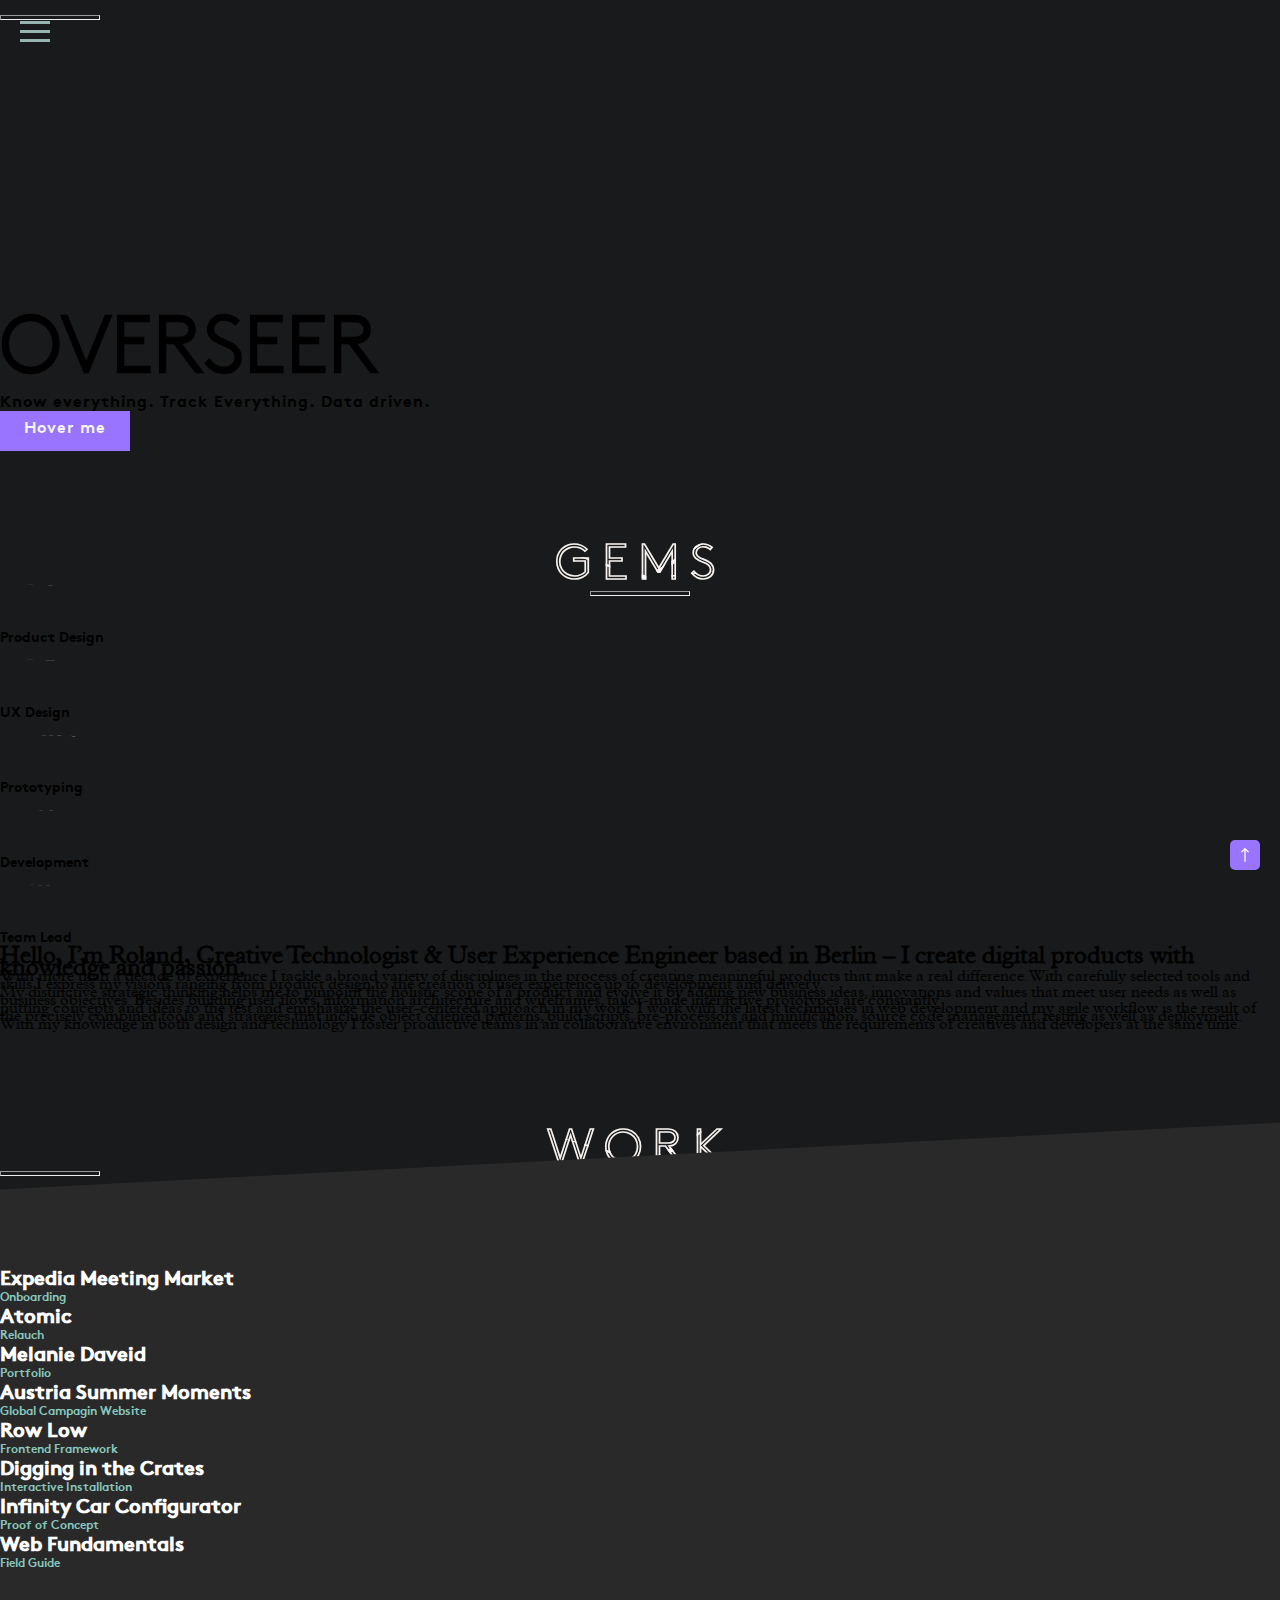
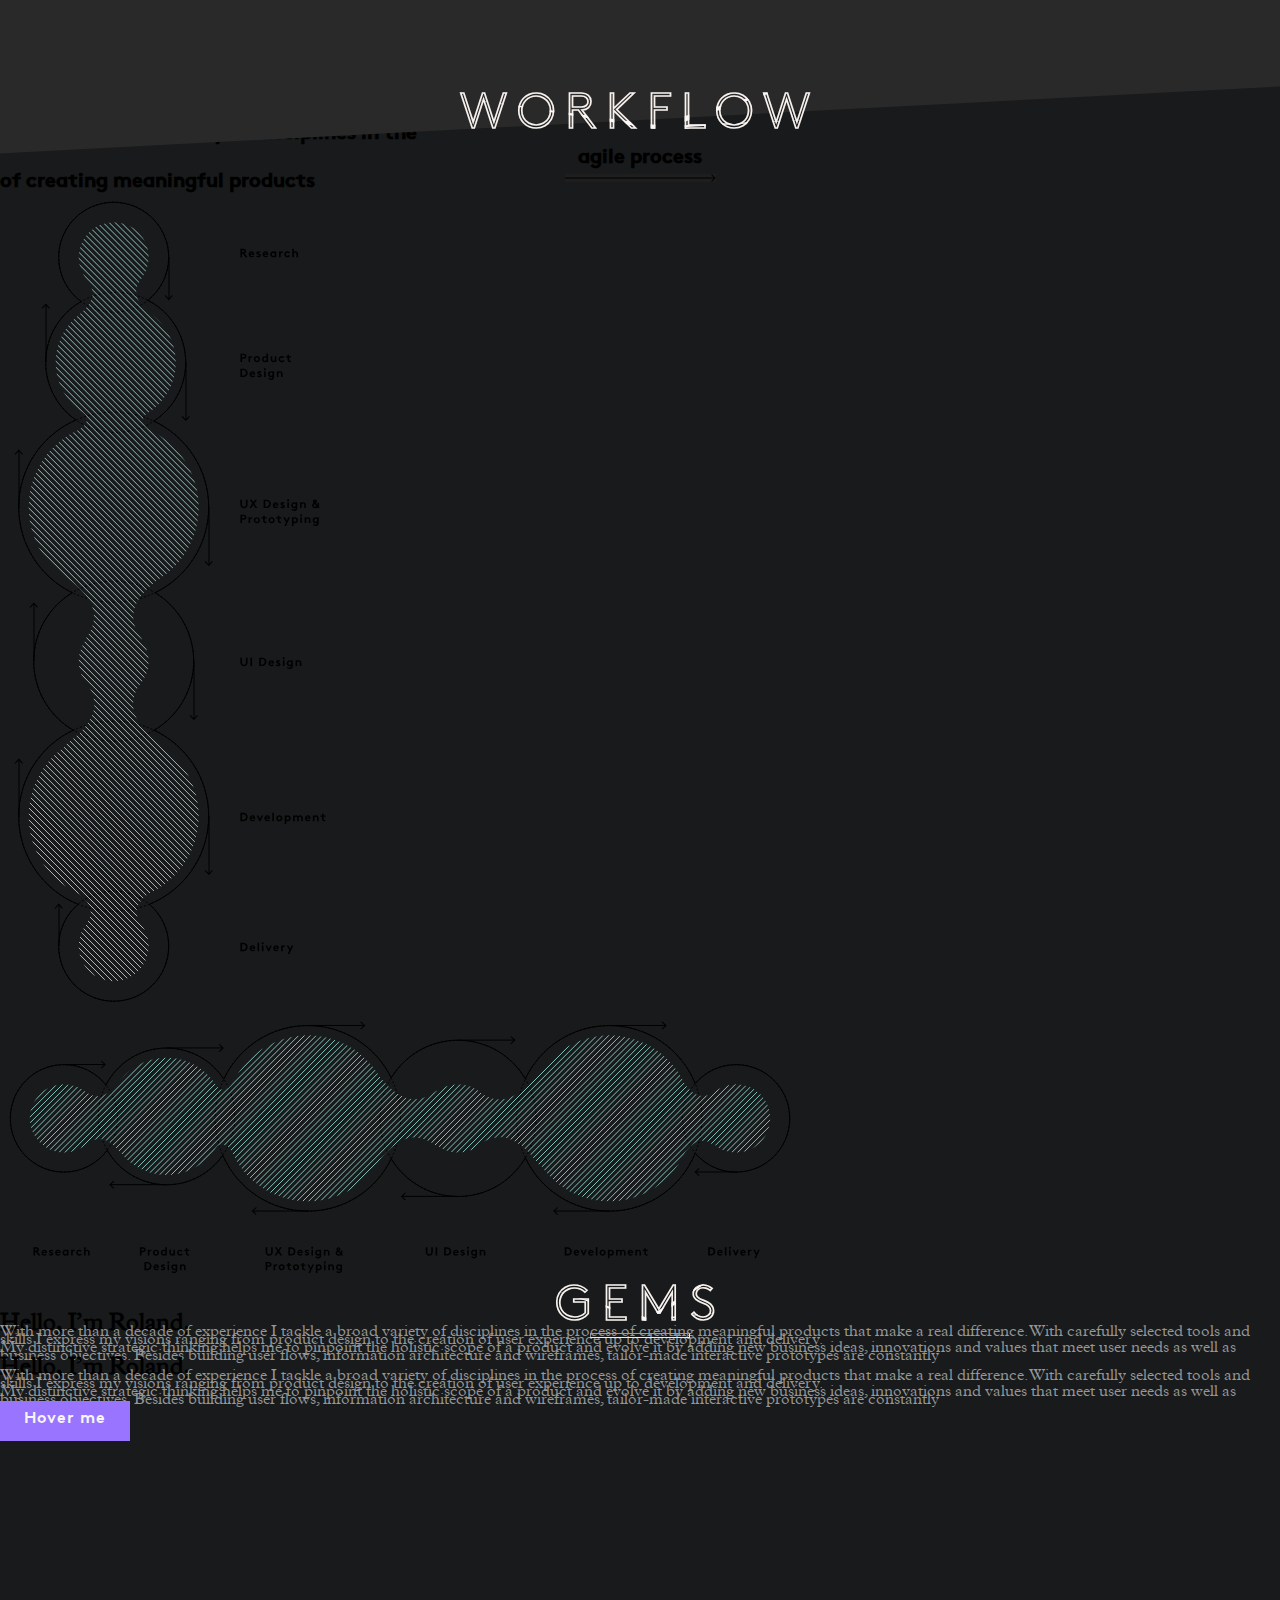
==== commit 7209e87e: "done" ====
--- a/index.html
+++ b/index.html
@@ -299,7 +299,7 @@
 
  <!-- arrow up -->
   <a href="#destination" title="Go up">
-    <img style="padding: 8px 3px; width: 30px;height: 30px; position: fixed;bottom: 30px;right: 20px;background-color: #9874FF; border-radius: 5px;" src="./up-arrow.svg" alt="arrowup">
+    <img style="padding: 8px 3px; width: 30px;height: 30px; position: fixed;bottom: 30px;right: 20px;background-color: #9874FF; border-radius: 5px;z-index: 30;" src="./up-arrow.svg" alt="arrowup">
   </a>
 
      
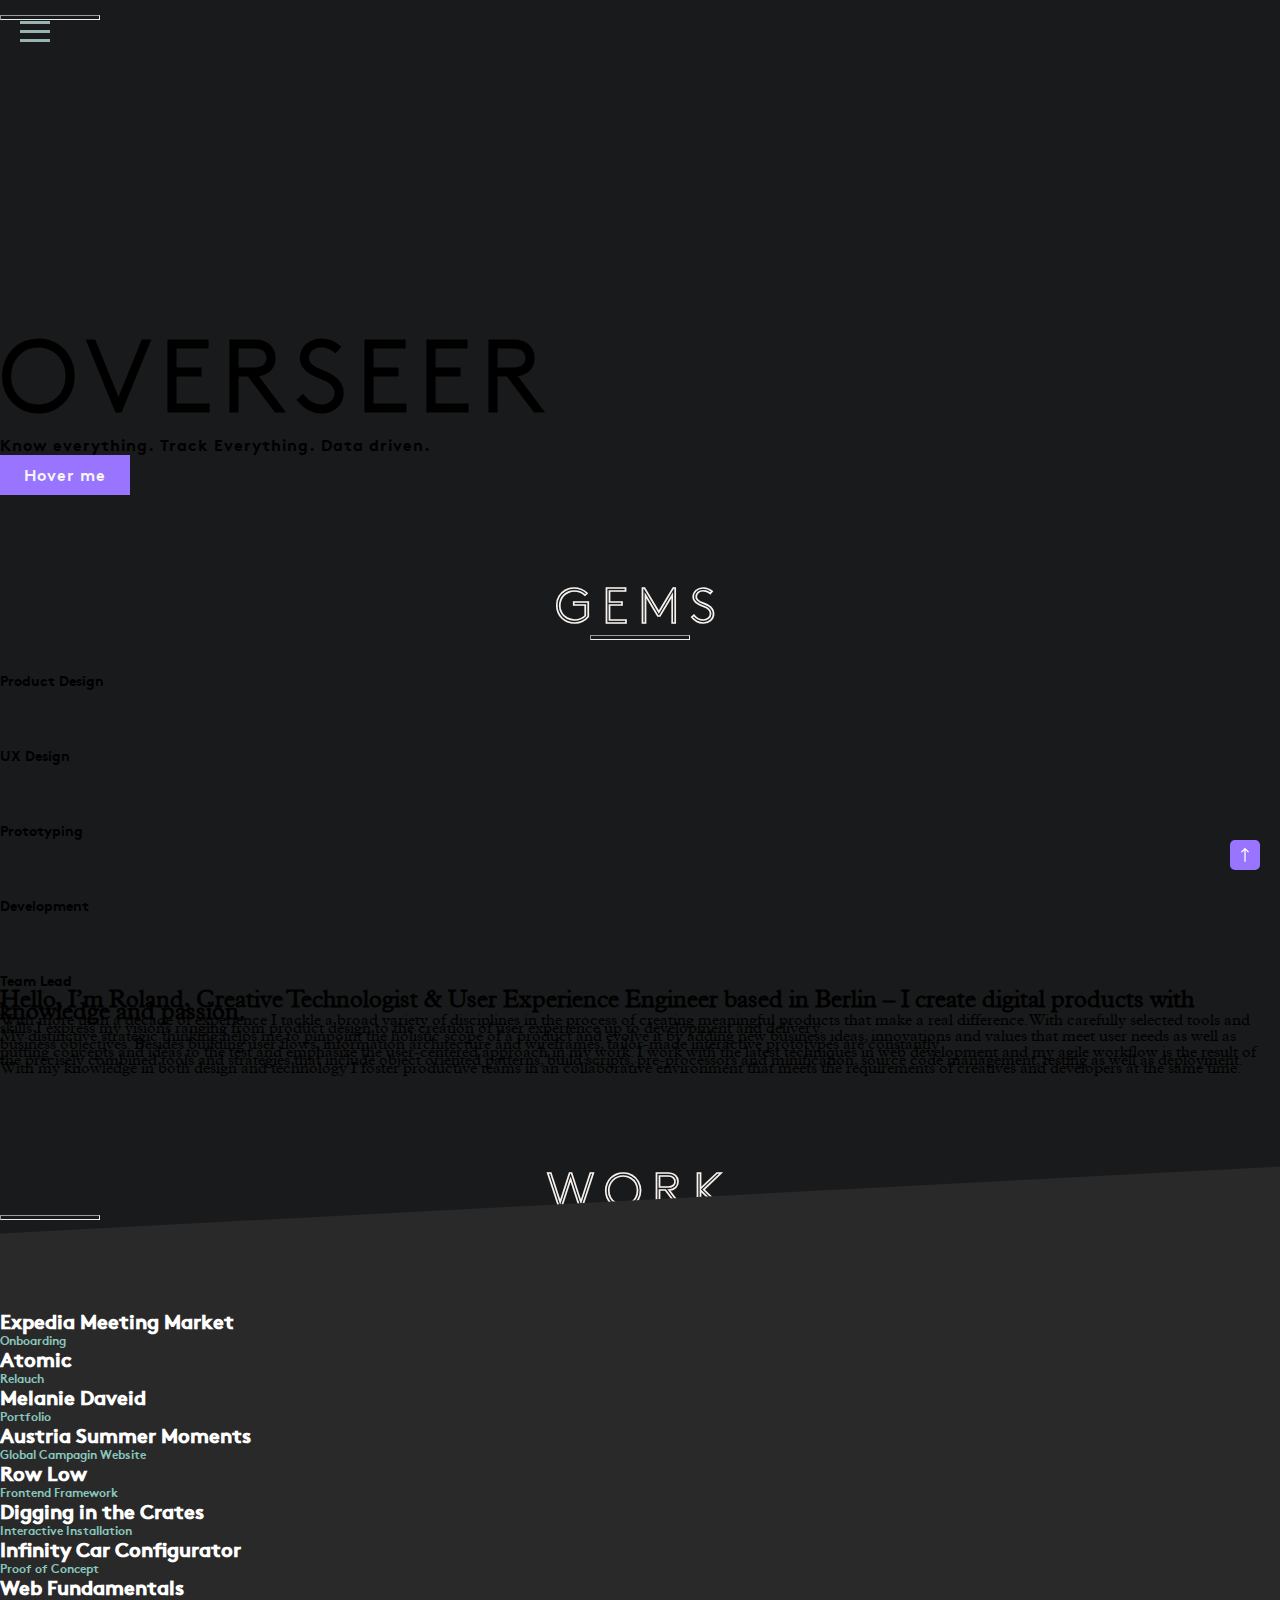
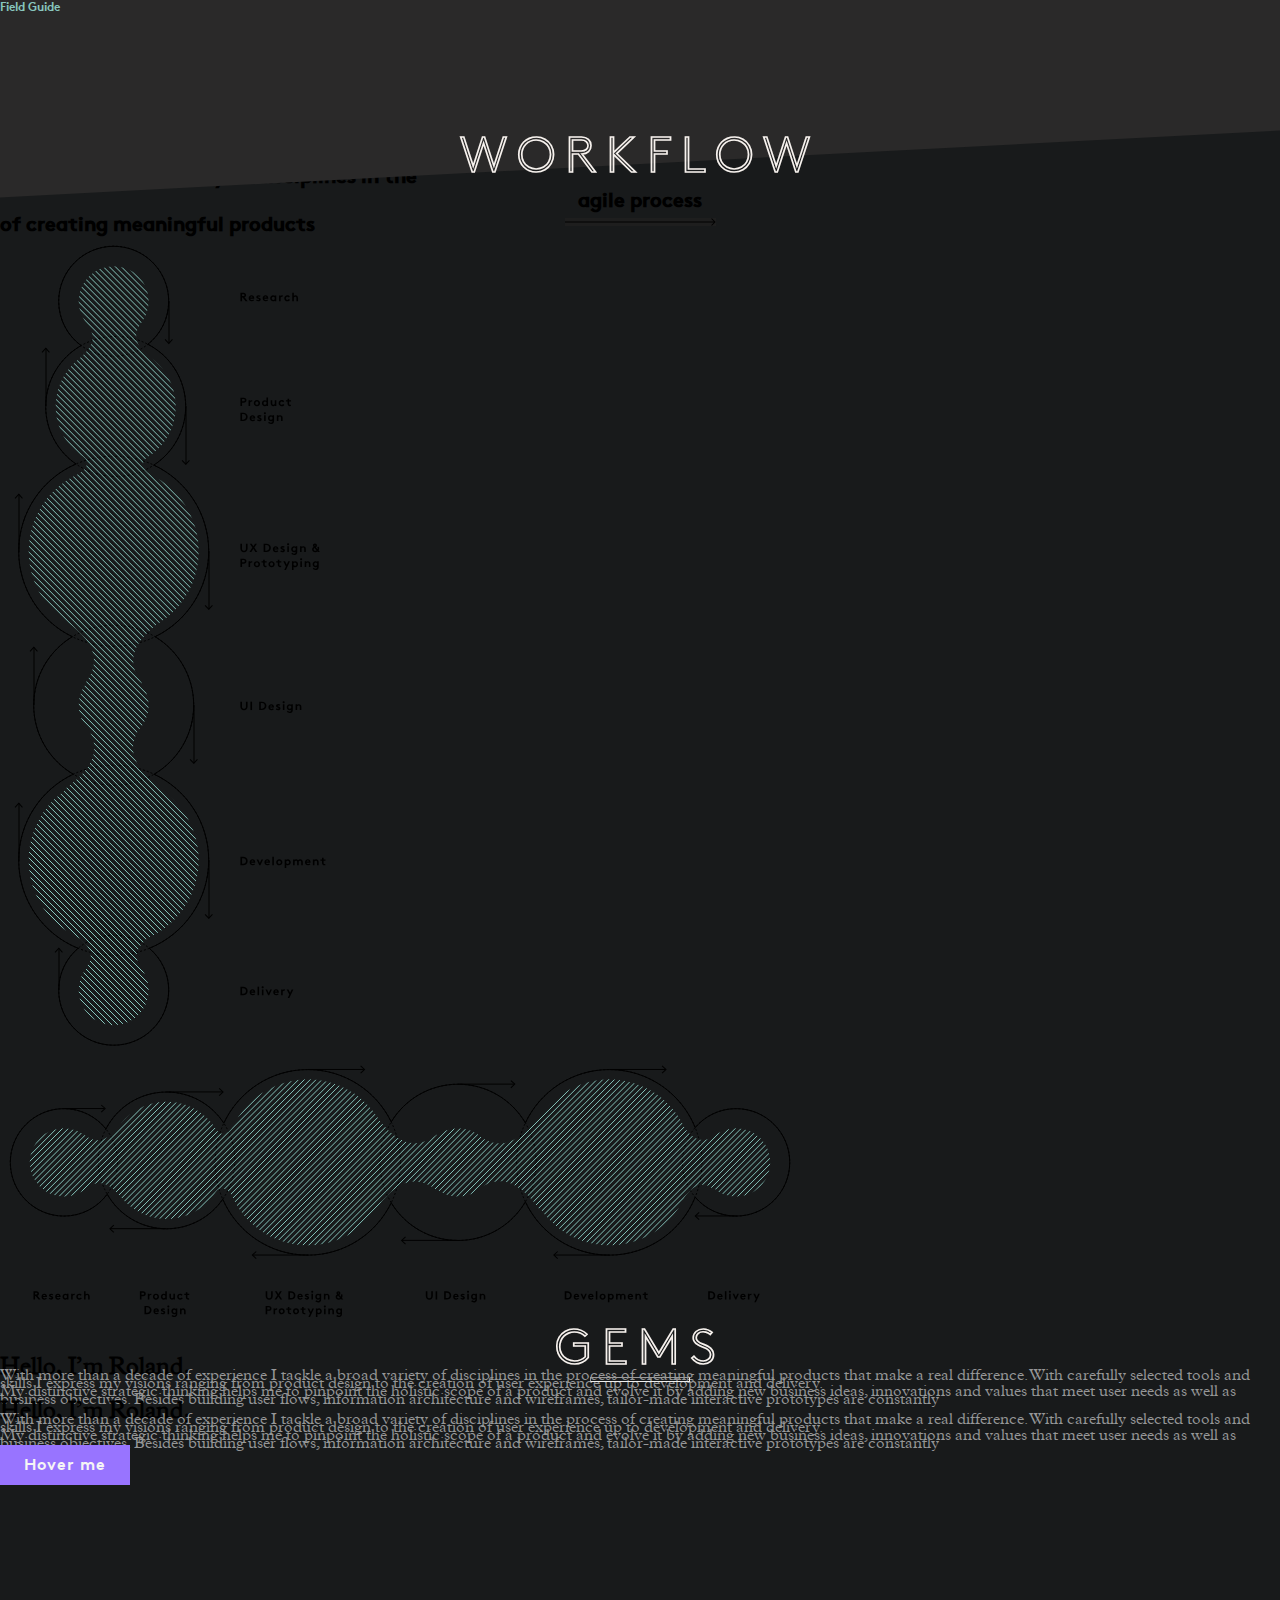
==== commit b997bc13: "this is some change" ====
--- a/index.html
+++ b/index.html
@@ -8,7 +8,7 @@
     <link href="https://cdn.jsdelivr.net/npm/bootstrap@5.0.2/dist/css/bootstrap.min.css" rel="stylesheet" integrity="sha384-EVSTQN3/azprG1Anm3QDgpJLIm9Nao0Yz1ztcQTwFspd3yD65VohhpuuCOmLASjC" crossorigin="anonymous">
     <script src="https://cdn.jsdelivr.net/npm/bootstrap@5.0.2/dist/js/bootstrap.bundle.min.js" integrity="sha384-MrcW6ZMFYlzcLA8Nl+NtUVF0sA7MsXsP1UyJoMp4YLEuNSfAP+JcXn/tWtIaxVXM" crossorigin="anonymous"></script>
     <link rel="stylesheet" href="./style.css">
-    <title>OVERSEER</title>
+    <title class="andu" >OVERSEER</title>
 
 </head>
 <body>
@@ -70,6 +70,7 @@
 <div class="seer container-fluid text-white d-flex flex-column align-items-center" id="destination">
   <h1 class="headeranimation">OVERSEER</h1>
   <p class="text-center px-2 py-3">Know everything. Track Everything. Data driven.</p>
+  <div class="parentBtn">
   <div class="buttonHover">
     <p class="text-btn">Hover me</p>    
     <div class=" topbubble"></div>
@@ -78,6 +79,7 @@
     <div class=" topbubble1"></div>
     <div class=" topbubbledot11"></div>
     <div class=" topbubbledot21"></div>
+</div>
 </div>
 </div>
 
@@ -285,6 +287,7 @@
           </p>
         </div>
       </div>
+      <div class="parentBtn">
       <div class="buttonHover">
         <p class="text-btn">Hover me</p>    
         <div class=" topbubble"></div>
@@ -295,6 +298,7 @@
         <div class=" topbubbledot21"></div>
     </div>
     </div>
+    </div>
 
 
  <!-- arrow up -->
--- a/style.css
+++ b/style.css
@@ -20,9 +20,12 @@
     src: url('./font/plantin-light.ttf');
   }
 
+  
+
 body{
    overflow-x: clip;
     background-color: #181A1B;}
+    
 /* nav section for tab & mobile */
 .mobMenu{
  background-color: #181A1B;
@@ -92,12 +95,13 @@
 /* overseer section */
 .seer{
     background-color: #181A1B;
-    padding: 180px 0 120px;
+    padding: 200px 0 120px;
 }
 
 .seer h1{
     font-family: 'OakLight';
     font-weight: bolder;
+    letter-spacing: 10px;
 }
 
 .seer p{
@@ -138,6 +142,11 @@
 }
 
 /* button hover design */
+.parentBtn{
+    width: 130px;
+    height: 40px;
+}
+
 
 .buttonHover {
     background-color: #9874FF;
@@ -161,12 +170,17 @@
 }
 .buttonHover .text-btn{
     position: absolute;
-    top: 7px;
+    top: 0;
     font-family: 'OakBold', sans-serif;
     font-weight: normal;
     letter-spacing: 1px;
     color: whitesmoke;
     font-size: 16px;
+    width: 130px;
+    height: 40px;
+    display: flex;
+    justify-content: center;
+    align-items: center;
 }
 .buttonHover .topbubble{
     width: 30px;
@@ -213,11 +227,12 @@
 
 
 @keyframes hoveranim{
+
     0%{ 
         width: 30px;
         height: 25px;
         border-radius: 50%;
-  
+        background-color: #1eaa95;
         position: absolute;
         transform: rotate(40deg);
         opacity: 1;
@@ -226,6 +241,15 @@
         z-index: -2; 
           
     }
+    25%{
+        background-color: #09be09;
+     }
+     50%{
+        background-color: #b938ec;
+    }
+   75%{
+        background-color: #b47d35;
+    }
     80%{
         width: 30px;
         height: 25px;
@@ -259,7 +283,7 @@
     100%{
         width: 8px;
         height: 10px;
-
+        background-color: #1eaa95;
         position: absolute;
        opacity: .2;
        top: -40%;
@@ -273,13 +297,13 @@
         transform: scaleY(1);
     }
     80%{
-        transform: scaleY(1.15);
+        transform: scaleY(1);
     }
     84%{
-        transform: scaleY(0.94);
+        transform: scaleY(1);
     }
     88%{
-        transform: scaleY(1.05);
+        transform: scaleY(1);
     }
 
     100%{
@@ -289,24 +313,41 @@
 
 
 @keyframes topbubbledot1ANIM{
+
     0%{
         top: 10%;
         left: 5%;
-     }
+        background-color: #1eaa95;
+     }
+     25%{
+        background-color: #09be09;
+     }
+     50%{
+        background-color: #b938ec;
+    }
+   75%{
+        background-color: #b47d35;
+    }
      80%{
         top: -0%;
         left: -0%;
+        background-color: #09be09;
      }
      84%{
         top: -20%;
-        left: -0%;}
+        left: -0%;
+        background-color: #b938ec;
+    }
      88%{
         top: -20%;
-        left: -4%;}
+        left: -4%;
+        background-color: #b47d35;
+    }
     
      100%{
         top: -40%;
         left: -5%;
+        background-color: #1eaa95;
      }
 }
 
@@ -314,7 +355,17 @@
     0%{
         top: 10%;
         left: 5%;
-     }
+        background-color: #1eaa95;
+    }
+    25%{
+       background-color: #09be09;
+    }
+    50%{
+       background-color: #b938ec;
+   }
+  75%{
+       background-color: #b47d35;
+   }
      80%{
          top: -0%;
          left: -0%;
@@ -329,6 +380,7 @@
      100%{
          top: 30%;
          left: -20%;
+         background-color: #1eaa95;
      }
     }
 
@@ -379,11 +431,12 @@
 
 
 @keyframes hoveranim1{
+ 
     0%{ 
         width: 30px;
         height: 25px;
         border-radius: 50%;
-
+        background-color: #1eaa95;
         position: absolute;
         transform: rotate(40deg);
         opacity: 1;
@@ -392,6 +445,15 @@
         z-index: -2; 
           
     }
+    25%{
+        background-color: #09be09;
+     }
+     50%{
+        background-color: #b938ec;
+    }
+   75%{
+        background-color: #b47d35;
+    }
     80%{
         width: 30px;
         height: 25px;
@@ -425,7 +487,7 @@
     100%{
         width: 8px;
         height: 10px;
-  
+        background-color: #1eaa95;
         position: absolute;
        opacity: .2;
        bottom: -40%;
@@ -440,7 +502,17 @@
 0%{
     bottom: 10%;
     right: 5%;
- }
+    background-color: #1eaa95;
+}
+25%{
+   background-color: #09be09;
+}
+50%{
+   background-color: #b938ec;
+}
+75%{
+   background-color: #b47d35;
+}
  80%{
     bottom: -0%;
     right: -0%;
@@ -455,6 +527,7 @@
  100%{
     bottom: -40%;
     right: -5%;
+    background-color: #1eaa95;
  }
 }
 
@@ -462,7 +535,17 @@
     0%{
         bottom: 10%;
         right: 5%;
-     }
+        background-color: #1eaa95;
+    }
+    25%{
+       background-color: #09be09;
+    }
+    50%{
+       background-color: #b938ec;
+    }
+    75%{
+       background-color: #b47d35;
+    }
      80%{
         bottom: -0%;
          right: -0%;
@@ -477,6 +560,7 @@
      100%{
         bottom: 30%;
          right: -20%;
+         background-color: #1eaa95;
      }
     }
 
@@ -609,12 +693,12 @@
 .textAnimationContainer h2:nth-child(2){
     font-weight: bolder;
     transition: clip-path 1s ;
-    clip-path: polygon(59% 62%, 98% 95%, 62% 59%, 99% 49%, 59% 57%, 97% 1%, 54% 56%, 1% 23%, 54% 61%, 2% 98%);
+    clip-path: polygon(0% 0%, 0% 0%, 0% 0%, 0% 0%, 0% 0%, 0% 1%, 0% 0%, 1% 0%, 0% 1%, 2% 0%);
 }
 
 .svgAnimationContainer{
     transition: clip-path 1s ;
-    clip-path: polygon(59% 62%, 98% 95%, 62% 59%, 99% 49%, 59% 57%, 97% 1%, 54% 56%, 1% 23%, 54% 61%, 2% 98%);
+    clip-path: polygon(0% 0%, 0% 0%, 0% 0%, 0% 0%, 0% 0%, 0% 1%, 0% 0%, 1% 0%, 0% 1%, 2% 0%);
 }
 /* 
 /*  End Text Animation */
@@ -624,7 +708,7 @@
     left: 0;
 } */
 .headeranimation{
-    font-size: 80px;
+    font-size: 100px;
     animation: anim3 1s linear;
 }
 
@@ -657,4 +741,28 @@
     .headeranimation{font-size: 40px;}
     .textAnimationContainer h2{font-size: 34px;letter-spacing: 5px;}
     .verImg{width: 100%;}
-}+}
+
+
+.parentBtn:hover p{
+    animation: amim3 1s linear infinite;
+}
+@keyframes amim3{
+    0%{
+       background-color: #1eaa95;
+     }
+     25%{
+        background-color: #09be09;
+     }
+     50%{
+        background-color: #b938ec;
+    }
+   75%{
+        background-color: #b47d35;
+    }
+    
+     100%{
+        background-color: #1eaa95;
+     }
+
+}
